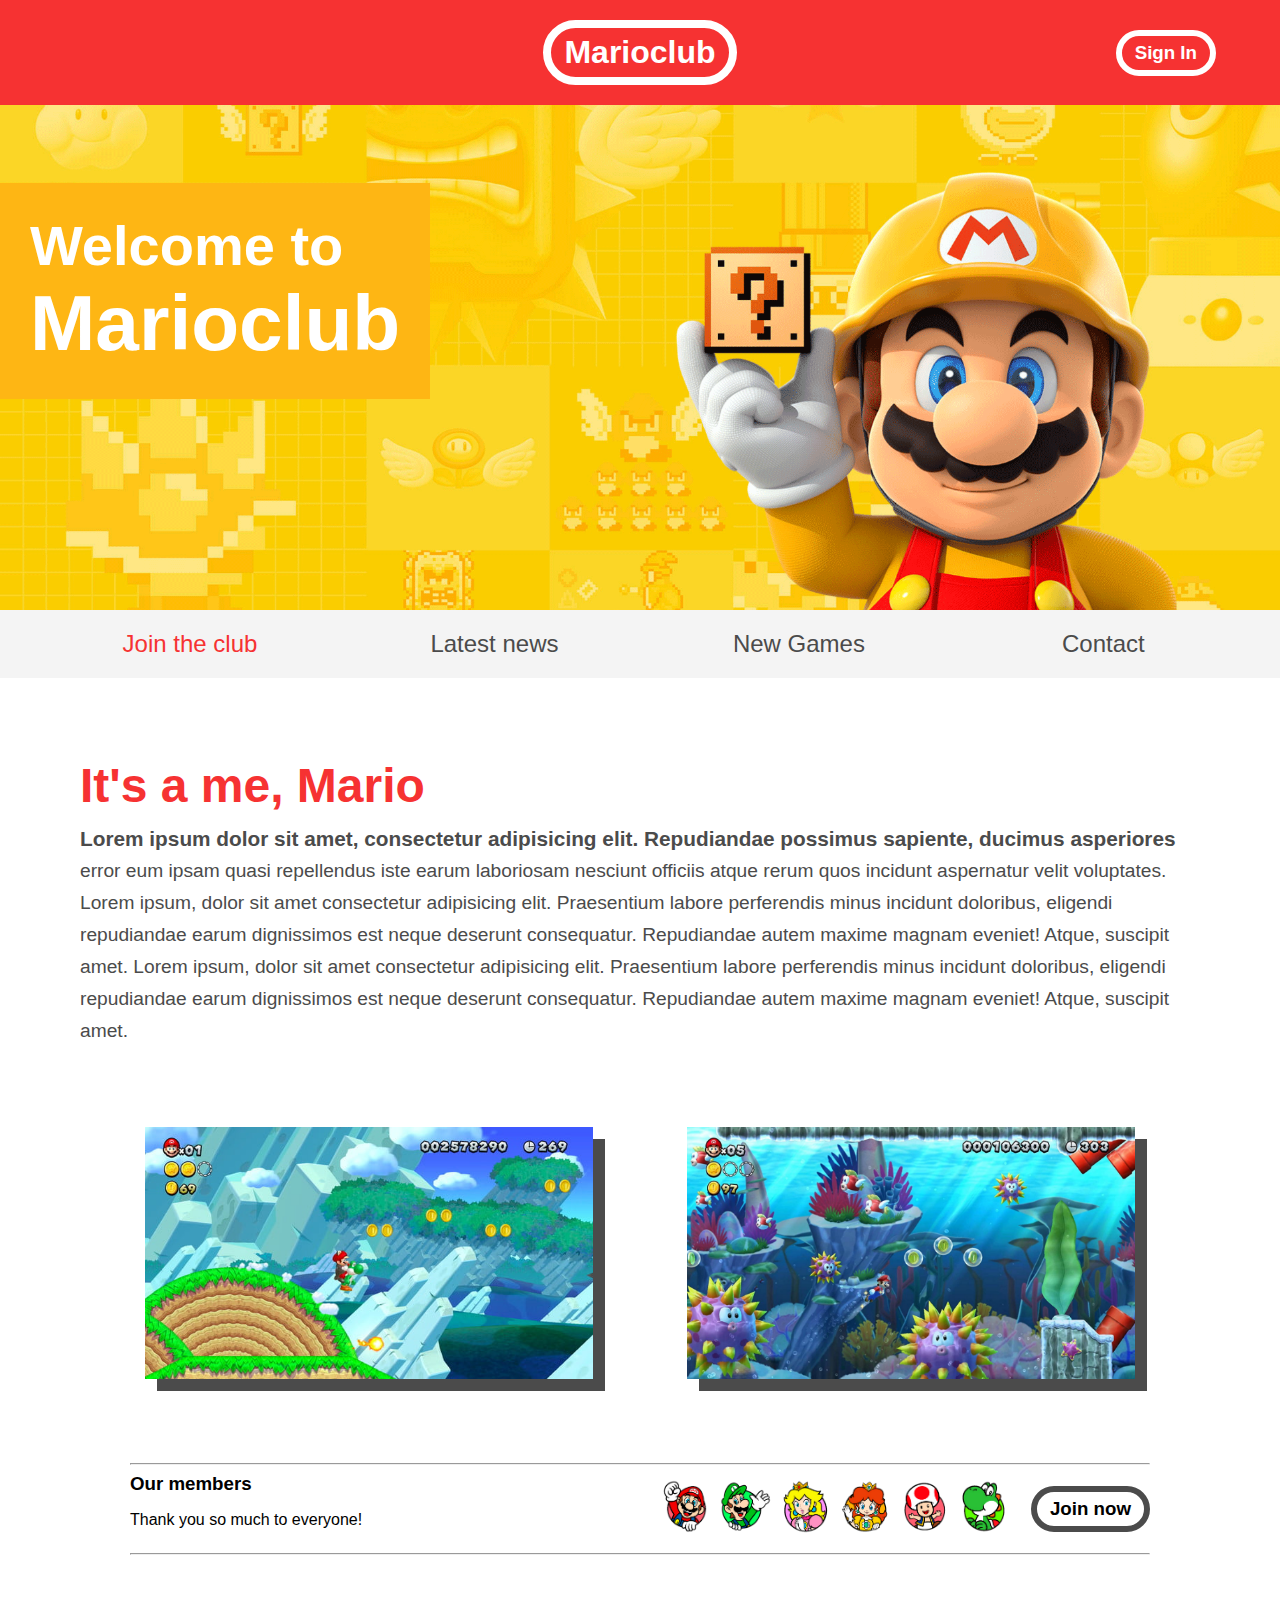
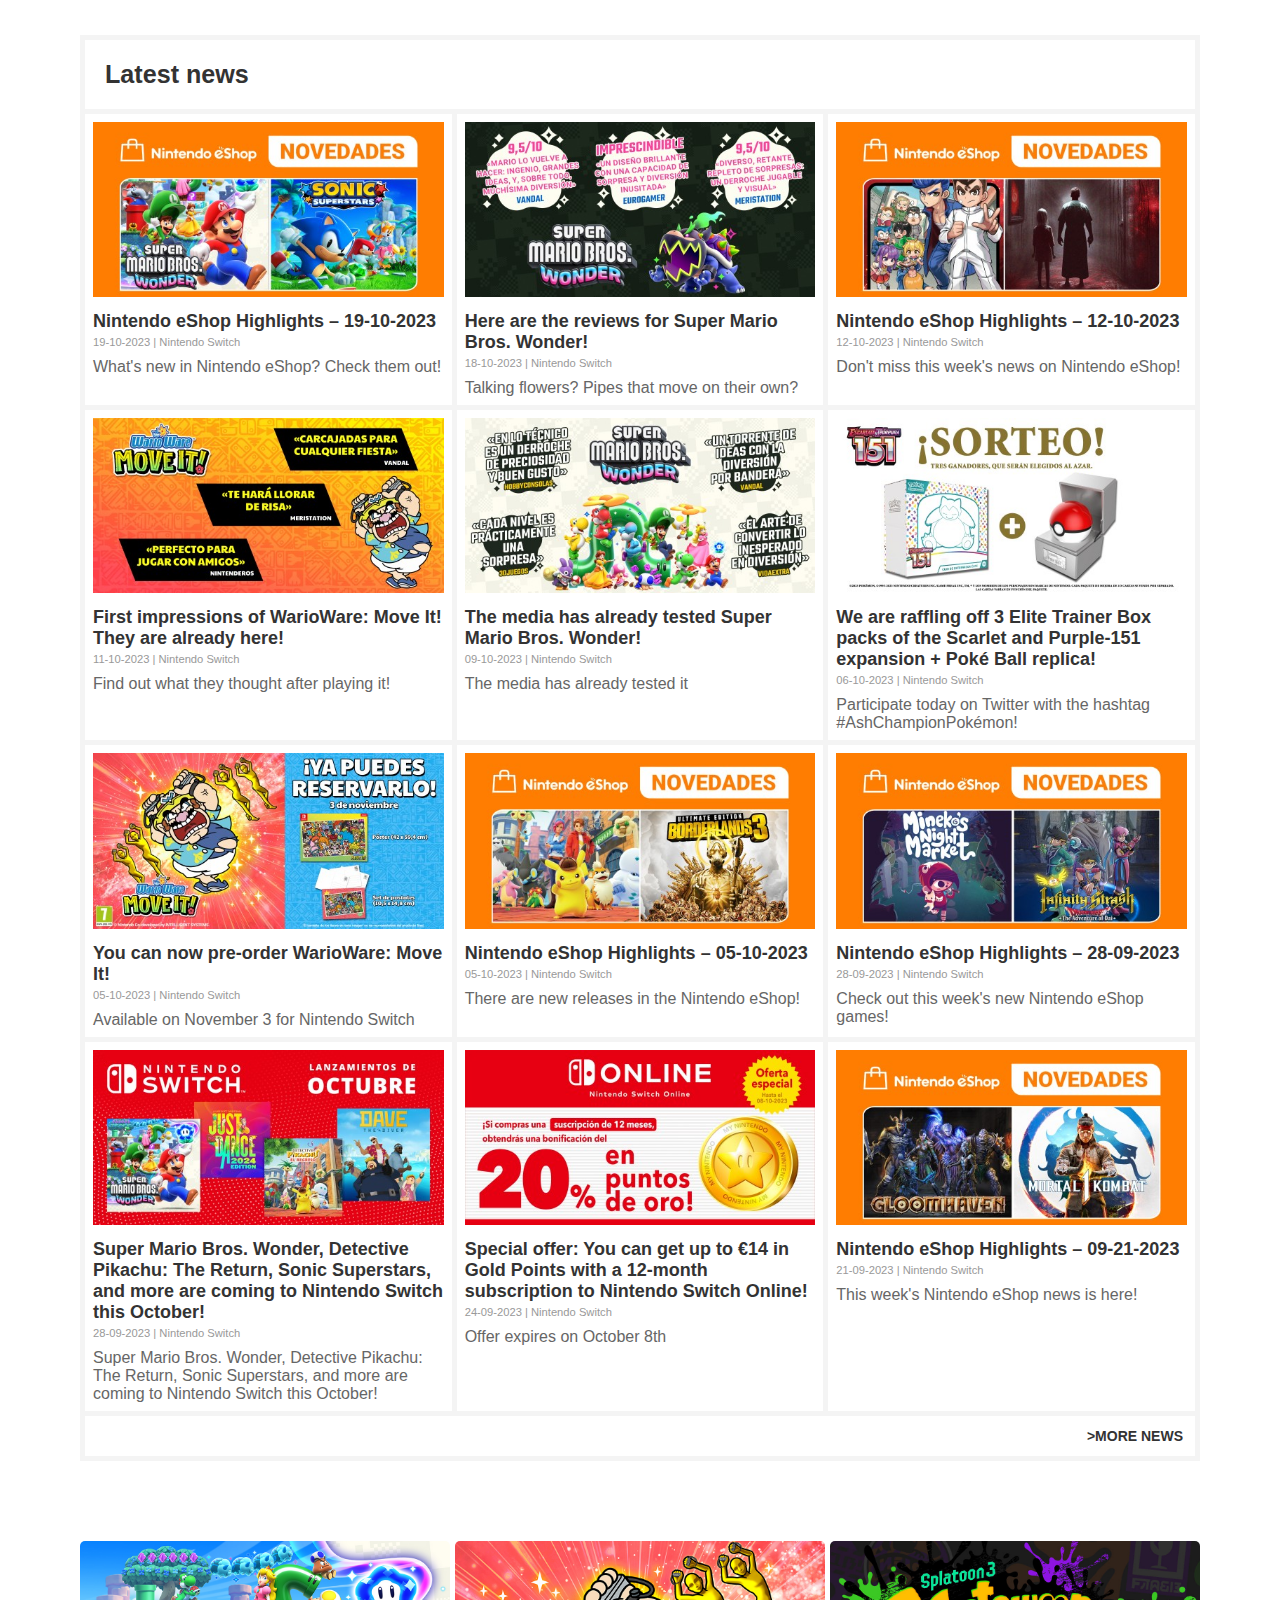
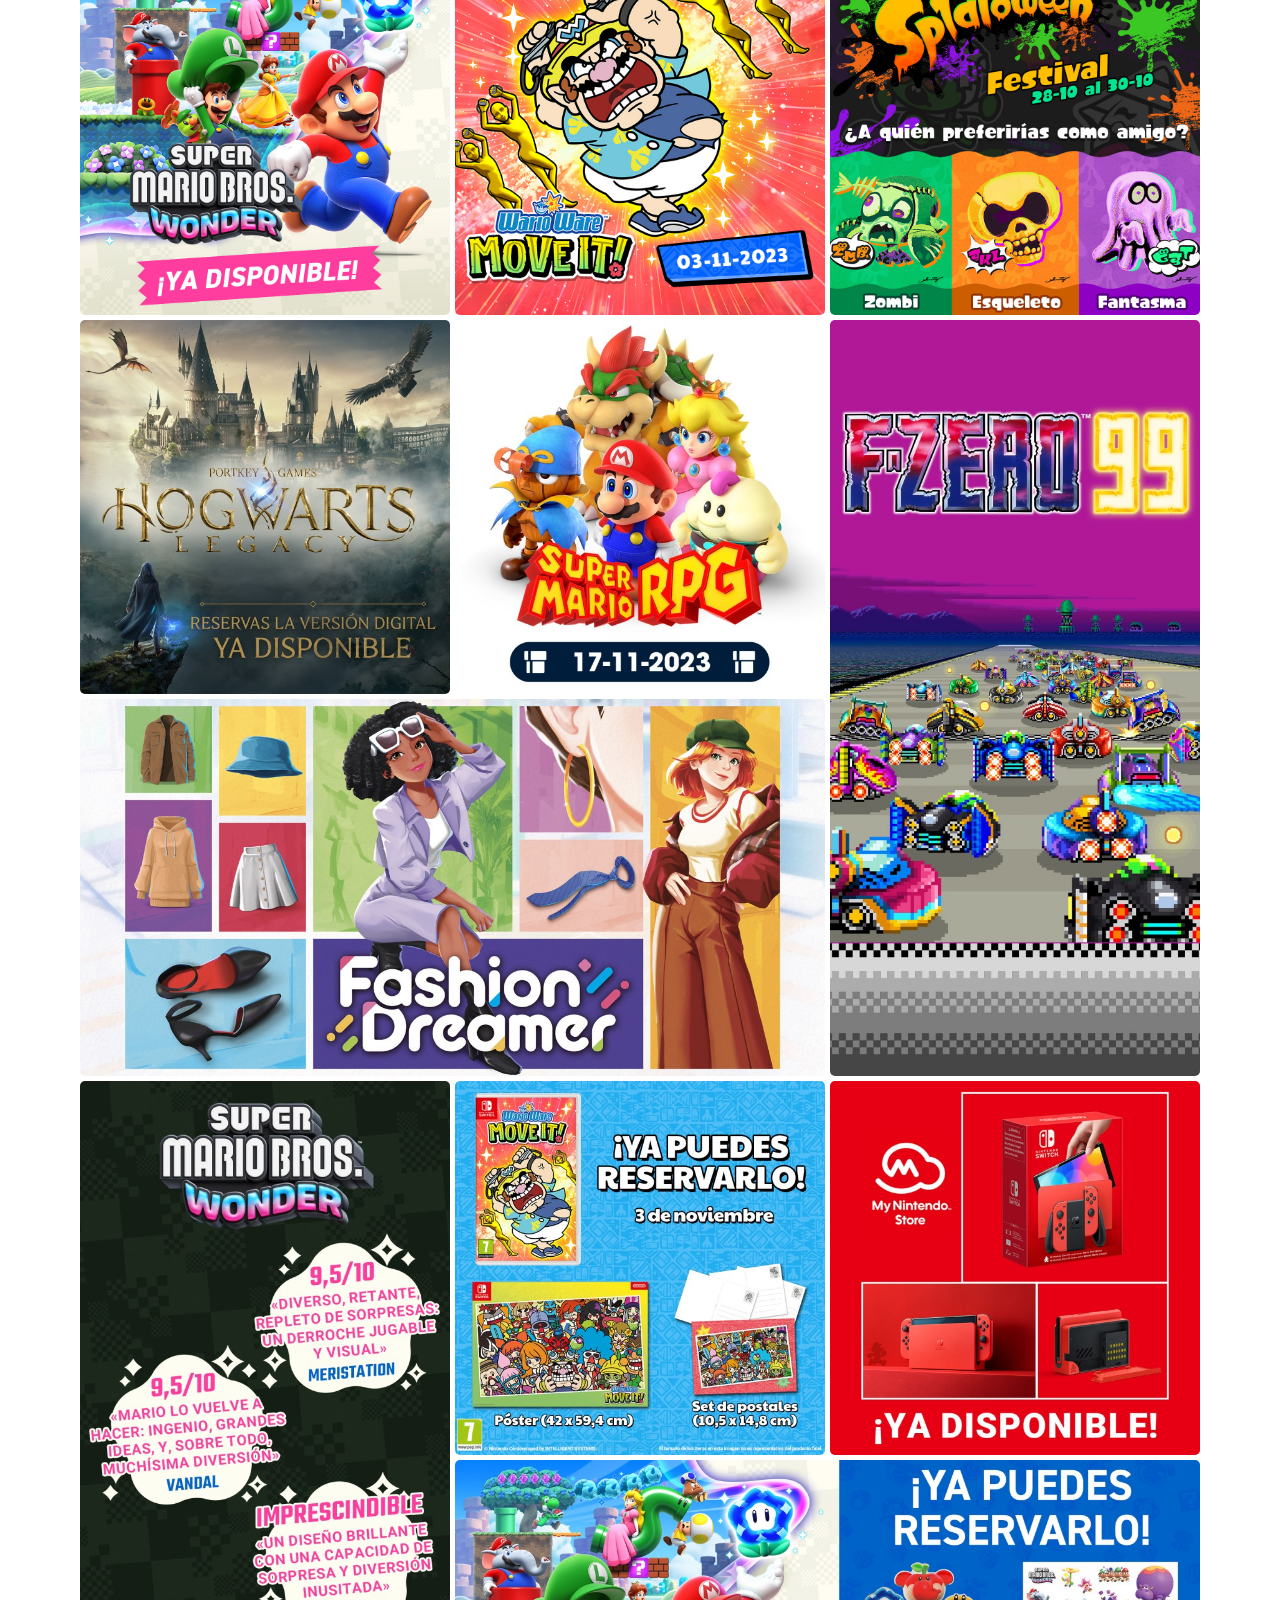
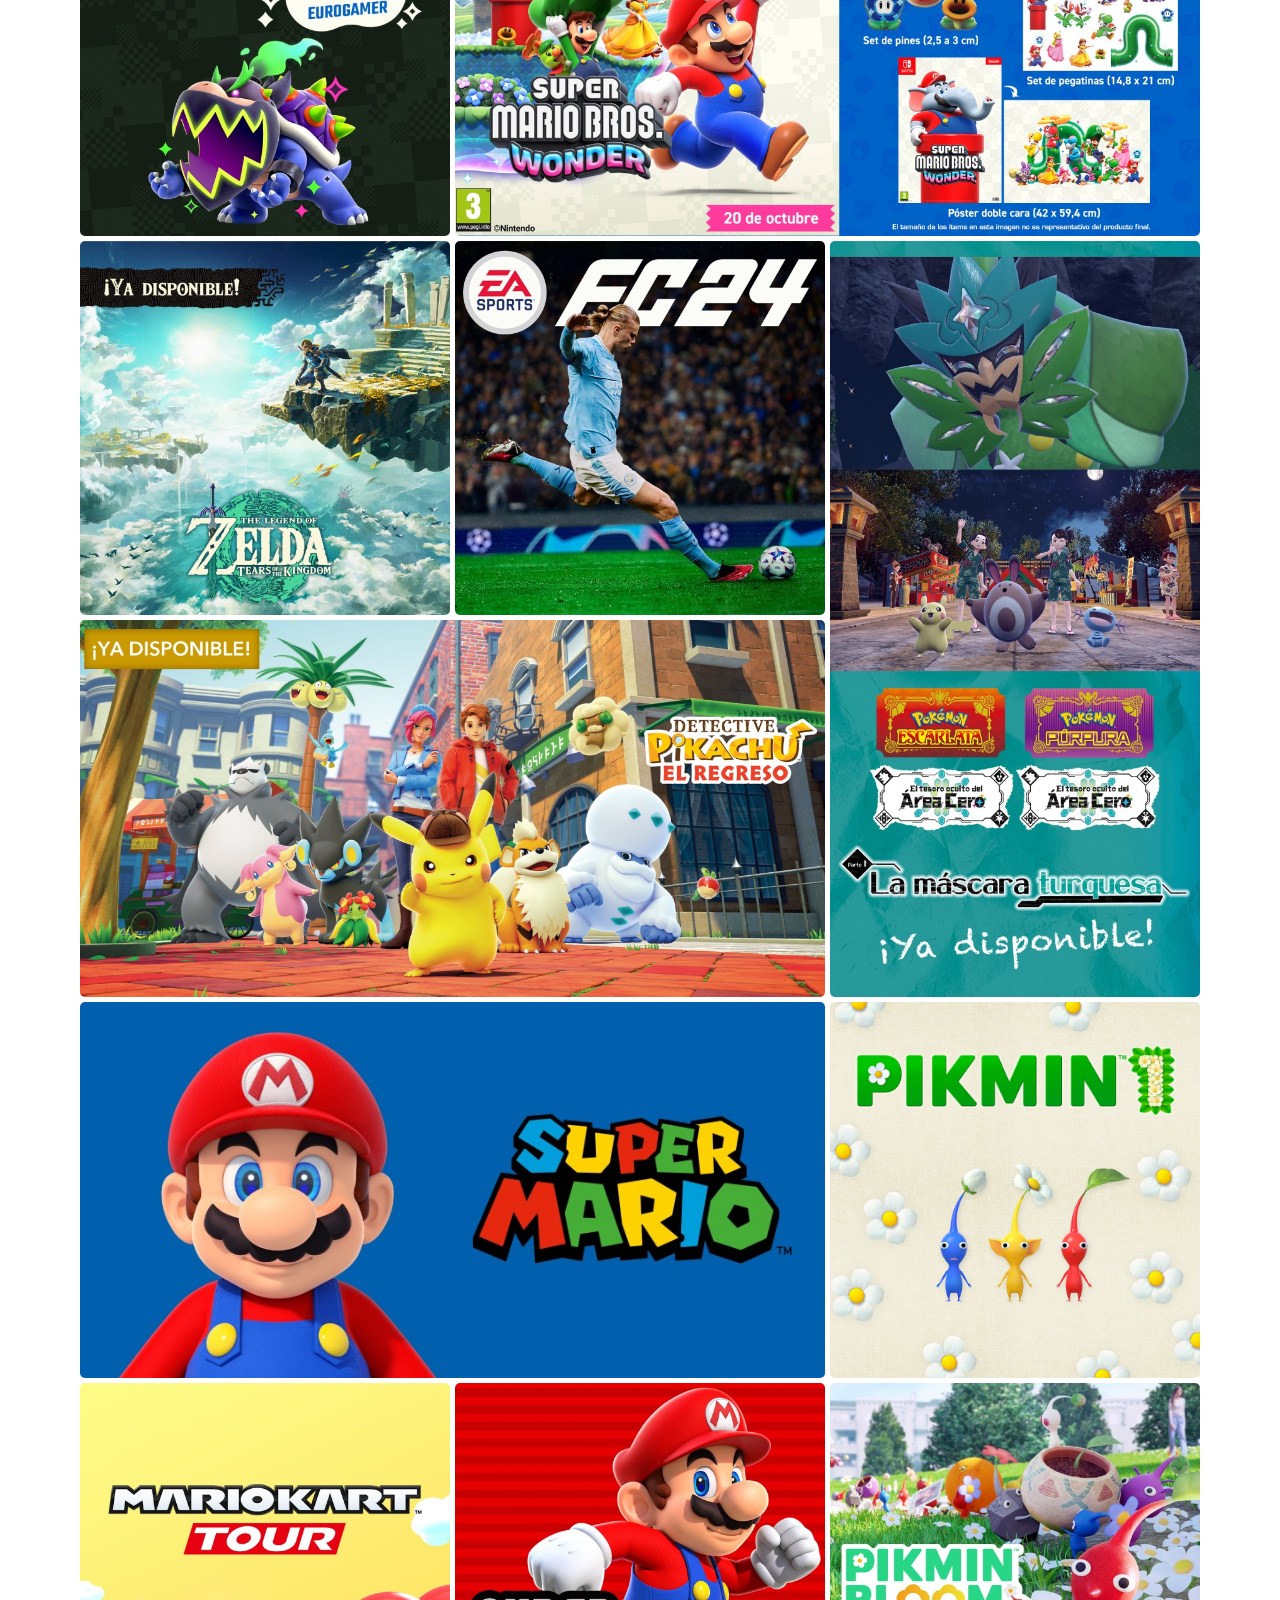
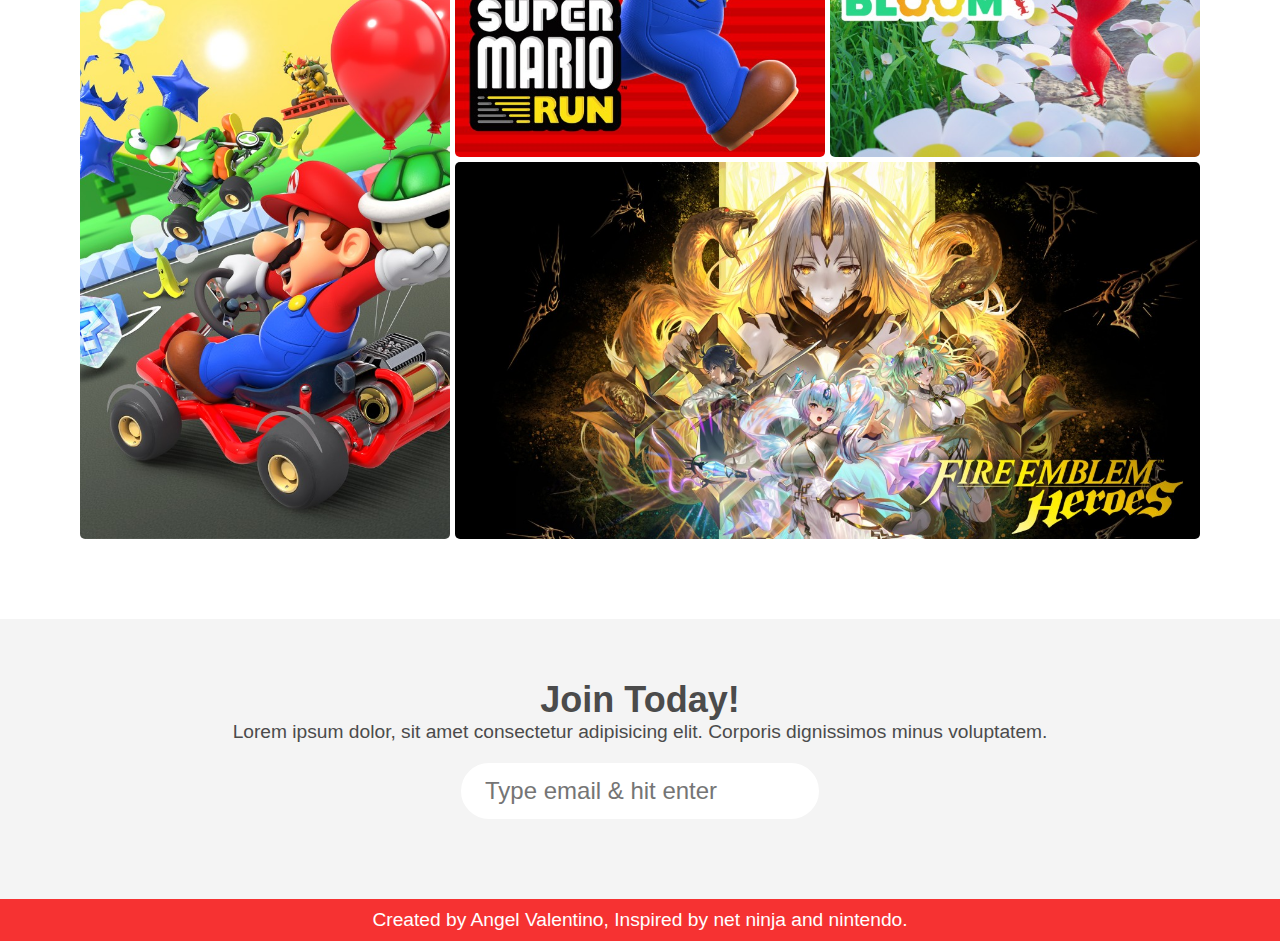
==== index.html @ 3aeb0b7f "Added games section." ====
<!DOCTYPE html>
<html lang="en">

<head>
    <meta charset="UTF-8">
    <meta name="viewport" content="width=device-width, initial-scale=1.0">
    <title>Marioclub</title>
    <link rel="stylesheet" href="styles.css">
</head>

<body>
    <header>
        <h3 class="hidden-h3">Sign In</h3>
        <h1>Marioclub</h1>
        <a href="sign-in.html">
            <h3>Sign In</h3>
        </a>
    </header>
    <section class="banner">
        <img src="images/banner.png" alt="mario holding a question mark box banner image" />
        <div class="welcome-text">
            <h2>Welcome to <br /><span>Marioclub</span></h2>
        </div>
    </section>
    <nav>
        <ul>
            <li><a href="#introduction">Join the club</a></li>
            <li><a href="#news">Latest news</a></li>
            <li><a href="#games">New Games</a></li>
            <li><a href="#contact">Contact</a></li>
        </ul>
    </nav>
    <main>
        <section id="introduction">
            <article>
                <h2>It's a me, Mario</h2>
                <p>Lorem ipsum dolor sit amet, consectetur adipisicing elit. Repudiandae possimus sapiente, ducimus
                    asperiores error eum ipsam quasi repellendus iste earum laboriosam nesciunt officiis atque rerum
                    quos incidunt aspernatur velit voluptates. Lorem ipsum, dolor sit amet consectetur adipisicing elit.
                    Praesentium labore perferendis minus incidunt doloribus, eligendi repudiandae earum dignissimos est
                    neque deserunt consequatur. Repudiandae autem maxime magnam eveniet! Atque, suscipit amet. Lorem
                    ipsum, dolor sit amet consectetur adipisicing elit. Praesentium labore perferendis minus incidunt
                    doloribus, eligendi repudiandae earum dignissimos est neque deserunt consequatur. Repudiandae autem
                    maxime magnam eveniet! Atque, suscipit amet.</p>
            </article>
            <div class="images">
                <img src="images/capture1.png" alt="mario running with yoshi throught a green valley">
                <img src="images/capture2.png" alt="mario swimming throught water dodging pufferfishes">
            </div>
            <div class="members">
                <hr />
                <div class="avatars-container-flex">
                    <div class="avatar-section-text">
                        <h3>Our members</h3>
                        <p>Thank you so much to everyone!</p>
                    </div>
                    <div class="avatars-and-text">
                        <div class="avatar-images">
                            <img src="images/mario-avatar.png" alt="mario waving happily">
                            <img src="images/luigi-avatar.png" alt="luigi wacing happily">
                            <img src="images/princes-peach-avatar.png" alt="princes peach greeting us surprised">
                            <img src="images/princes-daisy-avatar.png" alt="princes daisy waving happily">
                            <img src="images/toad-red-avatar.png" alt="red toad greeting us with open arms happily">
                            <img src="images/yoshi-avatar.png" alt="yoshi smiling">
                        </div>
                        <div class="join-button">
                            <a href="sign-in.html">
                                <h3>Join now</h3>
                            </a>
                        </div>
                    </div>
                </div>
                <hr />
        </section>
        <section id="news" class="news">
            <div class="news-title">
                <h2>Latest news</h2>
            </div>
            <div class="image-grid-container">
                <div class="news-image-text-container">
                    <a href="https://www.nintendo.es/Noticias/2023/octubre/Destacados-de-Nintendo-eShop-19-10-2023-2465723.html">
                        <img src="images/news1.jpg" alt="">
                        <h3>Nintendo eShop Highlights – 19-10-2023</h3>
                        <p>19-10-2023 | Nintendo Switch</p>
                        <p>What's new in Nintendo eShop? Check them out!</p>
                    </a>
                </div>
                <div class="news-image-text-container">
                    <a href="https://www.nintendo.es/Noticias/2023/octubre/-Aqui-estan-las-resenias-de-Super-Mario-Bros-Wonder--2465897.html">
                        <img src="images/news2.jpg" alt="">
                        <h3>Here are the reviews for Super Mario Bros. Wonder!</h3>
                        <p>18-10-2023 | Nintendo Switch</p>
                        <p>Talking flowers? Pipes that move on their own?</p>
                    </a>
                </div>
                <div class="news-image-text-container">
                    <a href="https://www.nintendo.es/Noticias/2023/octubre/Destacados-de-Nintendo-eShop-12-10-2023-2461539.html">
                        <img src="images/news3.jpg" alt="">
                        <h3>Nintendo eShop Highlights – 12-10-2023</h3>
                        <p>12-10-2023 | Nintendo Switch</p>
                        <p>Don't miss this week's news on Nintendo eShop!</p>
                    </a>
                </div>
                <div class="news-image-text-container">
                    <a href="https://www.nintendo.es/Noticias/2023/octubre/-Las-primeras-impresiones-de-WarioWare-Move-It-ya-estan-aqui--2457452.html">
                        <img src="images/news4.jpg" alt="">
                        <h3>First impressions of WarioWare: Move It! They are already here!</h3>
                        <p>11-10-2023 | Nintendo Switch</p>
                        <p>Find out what they thought after playing it!</p>
                    </a>
                </div>
                <div class="news-image-text-container">
                    <a href="https://www.nintendo.es/Noticias/2023/octubre/-Los-medios-ya-han-probado-Super-Mario-Bros-Wonder--2458229.html">
                        <img src="images/news5.jpg" alt="">
                        <h3>The media has already tested Super Mario Bros. Wonder!</h3>
                        <p>09-10-2023 | Nintendo Switch</p>
                        <p>The media has already tested it</p>
                    </a>
                </div>
                <div class="news-image-text-container">
                    <a href="https://www.nintendo.es/Noticias/2023/octubre/-Sorteamos-3-packs-Elite-Trainer-Box-de-la-expansion-Escarlata-y-Purpura-151-replica-de-Poke-Ball--2460023.html">
                        <img src="images/news6.jpg" alt="">
                        <h3>We are raffling off 3 Elite Trainer Box packs of the Scarlet and Purple-151 expansion + Poké
                            Ball replica!</h3>
                        <p>06-10-2023 | Nintendo Switch</p>
                        <p>Participate today on Twitter with the hashtag #AshChampionPokémon!</p>
                    </a>
                </div>
                <div class="news-image-text-container">
                    <a href="https://www.nintendo.es/Noticias/2023/octubre/-Ya-puedes-reservar-WarioWare-Move-It--2456980.html">
                        <img src="images/news7.jpg" alt="">
                        <h3>You can now pre-order WarioWare: Move It!</h3>
                        <p>05-10-2023 | Nintendo Switch</p>
                        <p>Available on November 3 for Nintendo Switch</p>
                    </a>
                </div>
                <div class="news-image-text-container">
                    <a href="https://www.nintendo.es/Noticias/2023/octubre/Destacados-de-Nintendo-eShop-05-10-2023-2456510.html">
                        <img src="images/news8.jpg" alt="">
                        <h3>Nintendo eShop Highlights – 05-10-2023</h3>
                        <p>05-10-2023 | Nintendo Switch</p>
                        <p>There are new releases in the Nintendo eShop!</p>
                    </a>
                </div>
                <div class="news-image-text-container">
                    <a href="https://www.nintendo.es/Noticias/2023/septiembre/Destacados-de-Nintendo-eShop-28-09-2023-2453096.html">
                        <img src="images/news9.jpg" alt="">
                        <h3>Nintendo eShop Highlights – 28-09-2023</h3>
                        <p>28-09-2023 | Nintendo Switch</p>
                        <p>Check out this week's new Nintendo eShop games!</p>
                    </a>
                </div>
                <div class="news-image-text-container">
                    <a href="https://www.nintendo.es/Noticias/2023/octubre/Proximos-juegos-para-Nintendo-Switch-Octubre-de-2023-2451896.html">
                        <img src="images/news10.jpg" alt="">
                        <h3>Super Mario Bros. Wonder, Detective Pikachu: The Return, Sonic Superstars, and more are
                            coming to Nintendo Switch this October!</h3>
                        <p>28-09-2023 | Nintendo Switch</p>
                        <p>Super Mario Bros. Wonder, Detective Pikachu: The Return, Sonic Superstars, and more are
                            coming to Nintendo Switch this October!</p>
                    </a>
                </div>
                <div class="news-image-text-container">
                    <a href="https://www.nintendo.es/Noticias/2023/septiembre/Oferta-especial-Puedes-conseguir-hasta-14-en-puntos-de-oro-gracias-a-una-suscripcion-de-12-meses-a-Nintendo-Switch-Online--2452477.html">
                        <img src="images/news11.jpg" alt="">
                        <h3>Special offer: You can get up to €14 in Gold Points with a 12-month subscription to Nintendo
                            Switch Online!</h3>
                        <p>24-09-2023 | Nintendo Switch</p>
                        <p>Offer expires on October 8th</p>
                    </a>
                </div>
                <div class="news-image-text-container">
                    <a href="https://www.nintendo.es/Noticias/2023/septiembre/Destacados-de-Nintendo-eShop-21-09-2023-2449791.html">
                        <img src="images/news12.jpg" alt="">
                        <h3>Nintendo eShop Highlights – 09-21-2023</h3>
                        <p>21-09-2023 | Nintendo Switch</p>
                        <p>This week's Nintendo eShop news is here!</p>
                    </a>
                </div>
            </div>
            <div class="more-news-container">
                <div class="more-news">
                    <a href="https://www.nintendo.es/Buscar/Buscar-299117.html?f=147396-3957">
                        <p>>MORE NEWS</p>
                    </a>
                </div>
            </div>
        </section>
        <section id="games">
            <div class="games-grid-container">
                <a href="https://www.nintendo.es/Juegos/Juegos-de-Nintendo-Switch/Super-Mario-Bros-Wonder-2404150.html"><img
                        src="images/game1.jpg" alt=""></a>
                <a href="https://www.nintendo.es/Juegos/Juegos-de-Nintendo-Switch/WarioWare-Move-It--2403866.html"><img
                        src="images/game2.jpg" alt=""></a>
                <a href="https://www.nintendo.es/Juegos/Juegos-de-Nintendo-Switch/Splatoon-3-1924751.html#Eventos"><img
                        src="images/game3.jpg" alt=""></a>
                <a href="https://www.nintendo.es/Juegos/Juegos-de-Nintendo-Switch/Hogwarts-Legacy-2466200.html"><img
                        src="images/game4.jpg" alt=""></a>
                <a class="hidden-image1"
                    href="https://www.nintendo.es/Juegos/Juegos-de-Nintendo-Switch/Super-Mario-RPG-2403952.html"><img
                        src="images/game5.jpg" alt=""></a>
                <a class="span-row hidden-image2 hidden-image2-2"
                    href="https://www.nintendo.es/Juegos/Juegos-de-Nintendo-Switch/Super-Mario-RPG-2403952.html"><img
                        src="images/game5-vertical.jpg" alt=""></a>
                <a class="span-row hidden-image2-2"
                    href="https://www.nintendo.es/Juegos/Programas-descargables-Nintendo-Switch/F-ZERO-99-2441972.html"><img
                        src="images/game6.jpg" alt=""></a>
                <a class="span-cols hidden-image3"
                    href="https://www.nintendo.es/Juegos/Juegos-de-Nintendo-Switch/Fashion-Dreamer-2339423.html"><img
                        src="images/game7.jpg" alt=""></a>
                <a class="hidden-image3"
                    href="https://www.nintendo.es/Juegos/Programas-descargables-Nintendo-Switch/F-ZERO-99-2441972.html"><img
                        src="images/game6-square.jpg" alt=""></a>
                <a class="span-cols hidden-image2-2"
                    href="https://www.nintendo.es/Juegos/Juegos-de-Nintendo-Switch/Fashion-Dreamer-2339423.html"><img
                        src="images/game7.jpg" alt=""></a>
                <a class="span-row hidden-image2-2"
                    href="https://www.nintendo.es/Noticias/2023/octubre/-Aqui-estan-las-resenias-de-Super-Mario-Bros-Wonder--2465897.html"><img
                        src="images/game8.jpg" alt=""></a>
                <a class="hidden-image3"
                    href="https://www.nintendo.es/Noticias/2023/octubre/-Aqui-estan-las-resenias-de-Super-Mario-Bros-Wonder--2465897.html"><img
                        src="images/game8-square.jpg" alt=""></a>
                <a
                    href="https://www.nintendo.es/Noticias/2023/octubre/-Ya-puedes-reservar-WarioWare-Move-It--2456980.html"><img
                        src="images/game9.jpg" alt=""></a>
                <a
                    href="https://store.nintendo.es/es/nintendo-switch-modelo-oled-rojo-edicin-mario-000000000010011772?_gl=1*1j9mw43*_ga*MTk0NzkwNTc3Ny4xNjk3NTcxMzAy*_ga_H3TKQGSCJ6*MTY5ODE0MzczOS4xNi4xLjE2OTgxNDQwNzQuMC4wLjA."><img
                        src="images/game10.jpg" alt=""></a>
                <a class="span-cols"
                    href="https://www.nintendo.es/Noticias/2023/septiembre/-Ya-puedes-reservar-Super-Mario-Bros-Wonder--2440681.html"><img
                        src="images/game11.jpg" alt=""></a>
                <a
                    href="https://www.nintendo.es/Juegos/Juegos-de-Nintendo-Switch/The-Legend-of-Zelda-Tears-of-the-Kingdom-1576884.html"><img
                        src="images/game12.jpg" alt=""></a>
                <a href="https://www.nintendo.es/Juegos/Juegos-de-Nintendo-Switch/EA-SPORTS-FC-24-2412873.html"><img
                        src="images/game13.jpg" alt=""></a>
                <a class="span-row hidden-image1-2"
                    href="https://www.nintendo.es/Miscelaneo/Pokemon-Escarlata-y-Pokemon-Purpura-contenido-descargable-2362395.html"><img
                        src="images/game14.jpg" alt=""></a>
                <a class="span-cols hidden-image2 hidden-image2-2"
                    href="https://www.nintendo.es/Miscelaneo/Pokemon-Escarlata-y-Pokemon-Purpura-contenido-descargable-2362395.html"><img
                        class="span-cols hidden-image2 hidden-image2-2" src="images/game14-horizontal.jpg" alt=""></a>
                <a class="hidden-image3"
                    href="https://www.nintendo.es/Miscelaneo/Pokemon-Escarlata-y-Pokemon-Purpura-contenido-descargable-2362395.html"><img
                        src="images/game14-square.jpg" alt=""></a>
                <a class="span-cols"
                    href="https://www.nintendo.es/Juegos/Juegos-de-Nintendo-Switch/Detective-Pikachu-El-regreso-2403487.html"><img
                        src="images/game15.jpg" alt=""></a>
                <a class="span-cols"
                    href="https://www.nintendo.es/Juegos/Portal-de-Nintendo/Portal-para-Super-Mario/Portal-para-Super-Mario-627604.html"><img
                        src="images/game16.jpg" alt=""></a>
                <a class="hidden-image1-2"
                    href="https://www.nintendo.es/Campanias-publicitarias/Jardin-de-Pikmin-2425572.html"><img
                        src="images/game17.jpg" alt=""></a>
                <a class="span-cols hidden-image2"
                    href="https://www.nintendo.es/Campanias-publicitarias/Jardin-de-Pikmin-2425572.html"><img
                        src="images/game17-horizontal.jpg" alt=""></a>
                <a class="span-row hidden-image2-2"
                    href="https://www.nintendo.es/Juegos/Juegos-de-dispositivo-inteligente/Mario-Kart-Tour-1626402.html"><img
                        src="images/game18.jpg" alt=""></a>
                <a class="hidden-image3"
                    href="https://www.nintendo.es/Juegos/Juegos-de-dispositivo-inteligente/Mario-Kart-Tour-1626402.html"><img
                        src="images/game18-square.jpg" alt=""></a>
                <a href="https://www.nintendo.es/Juegos/Juegos-de-dispositivo-inteligente/Super-Mario-Run-1140496.html"><img
                        src="images/game19.jpg" alt=""></a>
                <a href="https://www.nintendo.es/Juegos/Juegos-de-dispositivo-inteligente/Pikmin-Bloom-2070924.html"><img
                        src="images/game20.jpg" alt=""></a>
                <a class="span-cols"
                    href="https://www.nintendo.es/Juegos/Juegos-de-dispositivo-inteligente/Fire-Emblem-Heroes-1175348.html"><img
                        src="images/game21.jpg" alt=""></a>
            </div>
        </section>
        <section id="contact"></section>
    </main>
    <section class="join">
        <h2>Join Today!</h2>
        <p>Lorem ipsum dolor, sit amet consectetur adipisicing elit. Corporis dignissimos minus voluptatem.</p>
        <form>
            <input type="email" name="email" placeholder="Type email & hit enter" required />
        </form>
    </section>
    <footer>
        <p>Created by Angel Valentino, Inspired by net ninja and nintendo.</p>
    </footer>
</body>

</html>
---- styles.css ----
body, ul, li, h1, h2, h3, a, p {
    margin: 0;
    padding: 0;
    font-family: tahoma, sans-serif;
}

* {
    box-sizing: border-box;
    scroll-behavior: smooth;
}

#introduction, #news, #games, #contact {
    scroll-margin-top: 200px;
  }

/*MARIOCLUB HEADER*/

body {
    min-width: 360px;
}

header {
    position: fixed;
    top: 0;
    left: 0;
    width: 100%;
    z-index: 1;
    background-color: #F63232;
    padding: 20px 0;
    text-align: center;
    display: flex;
    text-align: center;
    justify-content: space-between;
    align-items: center;
}

header h1 {
    color: white;
    padding: 6px 13px;
    border: 8px solid white;
    border-radius: 50px;

}

header a {
    text-decoration: none;
    color: inherit;
}

header h3:last-child {
    color: white;
    padding: 6px 13px;
    border: 6px solid white;
    border-radius: 50px;
    margin-right: 5vw;
} 

header h3:last-child:hover {
    background: #F4F4F4;
    color: #4B4B4B;
    border: 6px solid #4B4B4B;
    cursor: pointer;
}

.hidden-h3 {
    visibility: hidden;
    color: white;
    padding: 6px 13px;
    border: 6px solid white;
    border-radius: 50px;
    margin-left: 5vw;
}


/*BANNER*/

.banner {
    position: relative;

}

.banner img {
    width: 100%;
    display: block;
}

.banner h2 {
    font-size: 5.6rem;
}

.banner h2 span {
    font-size: 1.4em;
}

.welcome-text {
    position: absolute;
    top: 30%;
    left: 0; 
    background-color: #FEB614;
    color: white;
    padding: 30px;
}

/*NAVIGATION MENU*/

nav {
    background-color: #F4F4F4;
    position: sticky;
    top: 107px;
    padding: 20px;
    z-index: 1;
}

nav ul {
    white-space: nowrap;
    text-align: center;
    margin: 0 auto;
    max-width: 1200px;
} 
 
nav li {
    width: 25%;
    display: inline-block;
    font-size: 1.5rem;
}

nav li:hover {
    text-decoration: underline;
    text-underline-position: under;
}

nav li:first-child {
    text-decoration-color: #F63232;
}

nav li:first-child a {
    color: #F63232;
}

nav a {
    text-decoration: none;
    color: #4B4B4B;
}

/*MAIN*/

/*INTRODUCTION*/

main {
    max-width: 1200px;
    margin: 80px auto;
    padding: 0 40px;
}

article h2 {
    color: #F63232;
    font-size: 3rem;
    margin: 0 0 10px;
}

article p {
    color: #4B4B4B ;
    line-height: 2rem;
    font-size: 1.2rem;
}

article p::first-line {
    font-weight: bold;
    font-size: 1.3rem;
}

.images {
    white-space: nowrap;
    margin: 60px 0;
    text-align: center;
}

.images > * {
    display:  inline-block;
    max-width: 40%;
    margin: 20px 4%;
    transition: transform 0.05s;
    box-shadow: 12px 12px #4B4B4B;
    
}

.images > *:hover {
    transform: translateY(-5px)
}

/*MEMBERS SECTION*/

.members {
    margin: 0 50px;
}

.avatars-container-flex {
    display: flex;
    width: 100%;
    align-items: center;
    flex-flow: row;
}

.avatar-section-text {
    flex-grow: 1;
}

.avatar-section-text p {
    margin: 16px 0;
}

.avatars-and-text {
    display: flex;
    align-items: center;
    flex-flow: row;
}

.join-button {
    margin-left: 20px;
}

.join-button a {
    text-decoration: none;
    color: inherit;
}

.avatar-images {
    flex-grow: 1;
}

.avatar-images img {
    width: 55px;
    transition: transform 0.2s
}

.avatar-images img:hover {
    transform: scale(1.2)
}

.avatars-and-text h3 {
    border-radius: 30px;
    padding: 6px 13px;
    border: 6px solid #4B4B4B;
    color: black;
}

.avatars-and-text h3:hover {
    background-color: #F63232;
    color: white;
    cursor: pointer;
}

@media only screen and (max-width: 1000px) {
    .avatars-container-flex {
        flex-flow: column;
        align-items: flex-start;
    }

}

@media only screen and (max-width: 850px) {
    .members {
        margin: 80px 10px;
    }
}

@media only screen and (max-width: 615px) {
    .avatars-and-text {
        display: flex;
        align-items: flex-start;
        flex-flow: column;
    }

    .join-button {
        margin: 10px 0 0;
    }
    
}

/*NEWS SECTION*/

.news {
    background-color: #F4F4F4;
    margin: 80px auto;
}

.news-title {
    padding: 5px 5px 0 5px;
}

.news-title h2 {
    color: #333;
    font-size: 1.571rem;
    background-color: #fff;
    padding: 20px;
}

.more-news a {
    text-decoration: none;
    color: inherit;
}

.more-news p:hover {
    text-decoration: underline;
    cursor: pointer;
}

.more-news-container {
    padding: 0 5px 5px 5px;
}

.more-news {
    text-align: end;
    background-color: #fff;
}

.more-news p {
    background-color: #fff;
    padding: 12px;
    font-weight: 700;
    font-size: 0.875rem;
    color: #333333;
    display: inline-block;
}

.image-grid-container {
    display: grid;
    --grid-cols: 3;
    grid-template-columns: repeat(var(--grid-cols), 1fr);
    gap: 5px;
    padding: 5px;
    width: 100%;
}

.image-grid-container a {
    text-decoration: none;
    color: inherit;
}

.news-image-text-container {
    max-width: 500px;
    max-height: auto;
    background-color: #fff;
    padding: 8px;
}

.news-image-text-container img {
    width: 100%;
    object-fit: cover;
}

.news-image-text-container h3 {
    font-size: 1.125rem;
    margin: 10px 0 4px;
    color: #333;
}

.news-image-text-container a:hover h3 {
    text-decoration: underline;
    cursor: pointer;
}

.news-image-text-container p:nth-of-type(1) {
    font-size: 0.7rem;
    margin: 0 0 10px;
    color: #999;
}

.news-image-text-container p:last-of-type {
    font-size: 0,875rem;
    color: #666;
}

/*GAMES SECTION*/

.games-grid-container {
    --game-grid-cols: 3;
    display: grid;
    grid-template-columns: repeat(var(--game-grid-cols), 1fr);
    width: 100%;
    gap: 5px;
}

.hidden-image2 {
    display: none;
}

.hidden-image3 {
    display: none;
}

.span-cols {
    grid-column: span 2;
}

.span-row {
    grid-row: span 2;
}

.games-grid-container img {
    width: 100%;
    height: 100%;
    object-fit: cover;
    border-radius: 5px;
    transition: transform 0.25s, box-shadow 0.25s;
}

.games-grid-container img:hover {
    transform: translateY(-5px);
    box-shadow: 0 5px 15px rgba(155, 155, 155, 0.829);
    cursor: pointer;
}

@media only screen and (max-width: 900px) {
    .games-grid-container {
        --game-grid-cols: 2;
    }

    .hidden-image1 {
        display: none;
    }

    .hidden-image1-2 {
        display: none
    }

    .hidden-image2 {
        display: block;
    }
}

@media only screen and (max-width: 700px) {
    .games-grid-container {
        --game-grid-cols: 1;
    }

    .span-cols {
        grid-column: span 1;
    }
    
    .span-row {
        grid-row: span 1;
    }

    .hidden-image2-2 {
        display: none;
    }

    .hidden-image1 {
        display: block;
    }

    .hidden-image3 {
        display: block;
    }
}

/*JOIN SECTION*/

.join {
    text-align: center;
    background-color: #F4F4F4;
    padding: 60px 20px;
    color: #4B4B4B;
}

.join h2 {
    font-size: 2.25rem;
}

.join p {
    font-size: 1.2rem;
}

form input{
    margin: 20px 0;
    padding: 10px 20px;
    font-size: 1.5rem;
    border-radius: 28px;
    border: 4px solid white;
  }

  form input:focus {
    border: 4px dashed #4B4B4B;
    outline: none;
  }

  form input:valid {
    border: 4px solid #71d300;
  }

/*FOOTER*/

footer {
    text-align: center;
    padding: 10px 0;
    background-color: #F63232;
    color: white;
    font-size: 1.2rem;
}

/*MEDIA QUERIES*/

/*HEADER AND NAVIGATION MENU*/

@media only screen and (max-width: 520px) {
    .hidden-h3 {
        display: none;
    }

    header h1 {
        margin-left: 5vw;
    }
}

@media only screen and (max-width: 600px) {
    /*HEADER*/
    
    header {
        position: static;
    }

    /*NAVIGATION MENU*/

    nav {
        top: 0;
        padding: 10px;
    }

    nav li {
        display: block;
        margin: 0 auto;
        padding: 5px;
        width: 100%;
        border-radius: 30px;
    }

    nav li:hover {
        background-color: white;
        text-decoration: none;
        cursor: pointer;
    }

    nav li:first-child:hover {
        background-color: #F63232;
    }
    
    nav li:first-child:hover a {
        color: #F4F4F4;
    }

}

/*HEADER, BANNER-WELCOME TITLE AND IMAGES*/

@media only screen and (max-width: 1400px) {
    .banner h2 {
        font-size: 3.5rem;
    }
}

@media only screen and (max-width: 950px) {
    .banner h2 {
        font-size: 2.25rem;
    }
}

@media only screen and (max-width: 850px) {
    /*BANNER*/
    .welcome-text {
        position: relative;
        text-align: center;
        padding: 20px;
    }

    .banner br {
        display: none;
    }

    .banner h2 span {
        font-size: 1em;
    }

    .banner h2 {
        font-size: 2rem;
    }

    nav li {
        font-size: 1.35rem;
    }

    /*IMAGES*/

    .images > * {
        display: block;
        max-width: 100%;
        margin: 30px auto;
    }
}


/*NEWS SECTION*/
@media only screen and (max-width: 1000px) {
   .image-grid-container {
    --grid-cols: 2;
    gap: 10px;
    padding: 10px;
   }

   .news-title {
    padding: 10px 10px 0 10px;
   }
   
   .more-news-container {
    padding: 0 10px 10px 10px;
   }
}

@media only screen and (max-width: 600px) {
    .image-grid-container {
        --grid-cols: 1;
        gap: 15px;
        padding: 15px;
    }

    .news-title {
        padding: 15px 15px 0 15px;
    }

    .more-news-container {
        padding: 0 15px 15px 15px;
    }

}
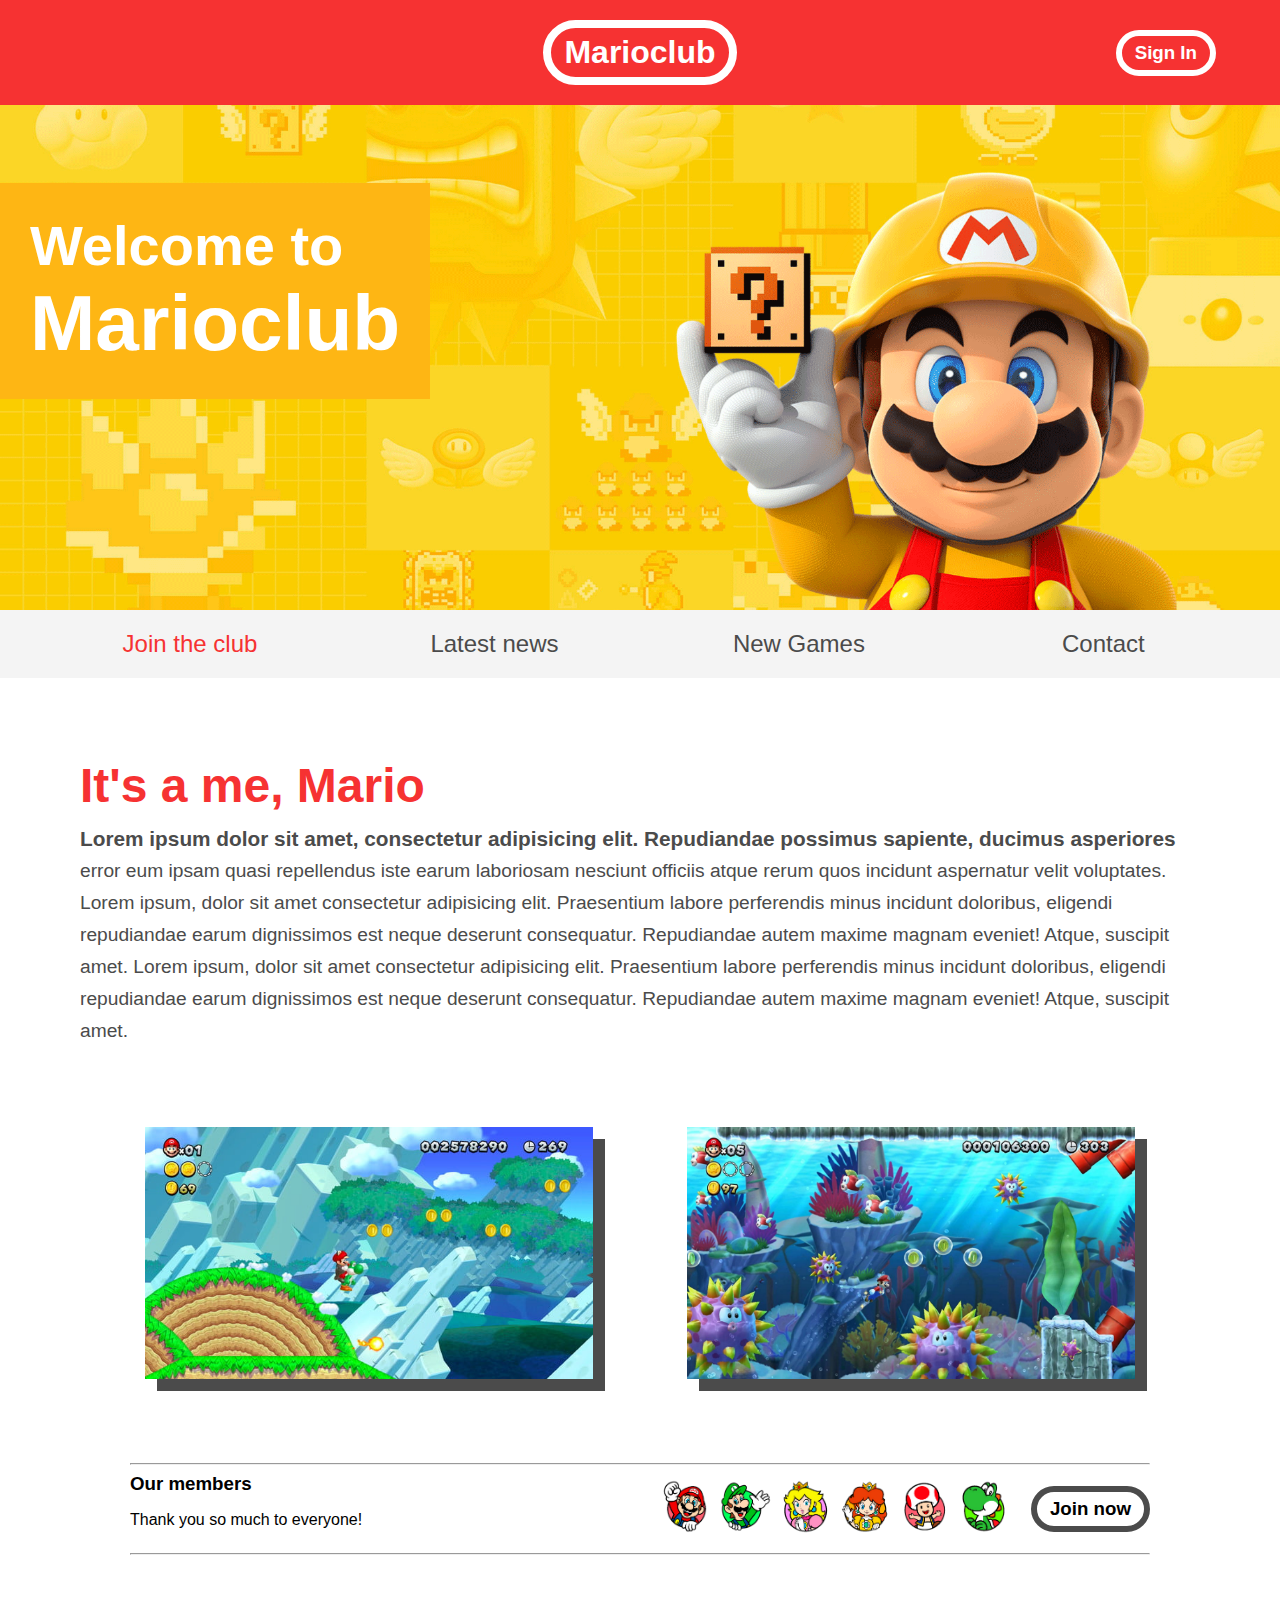
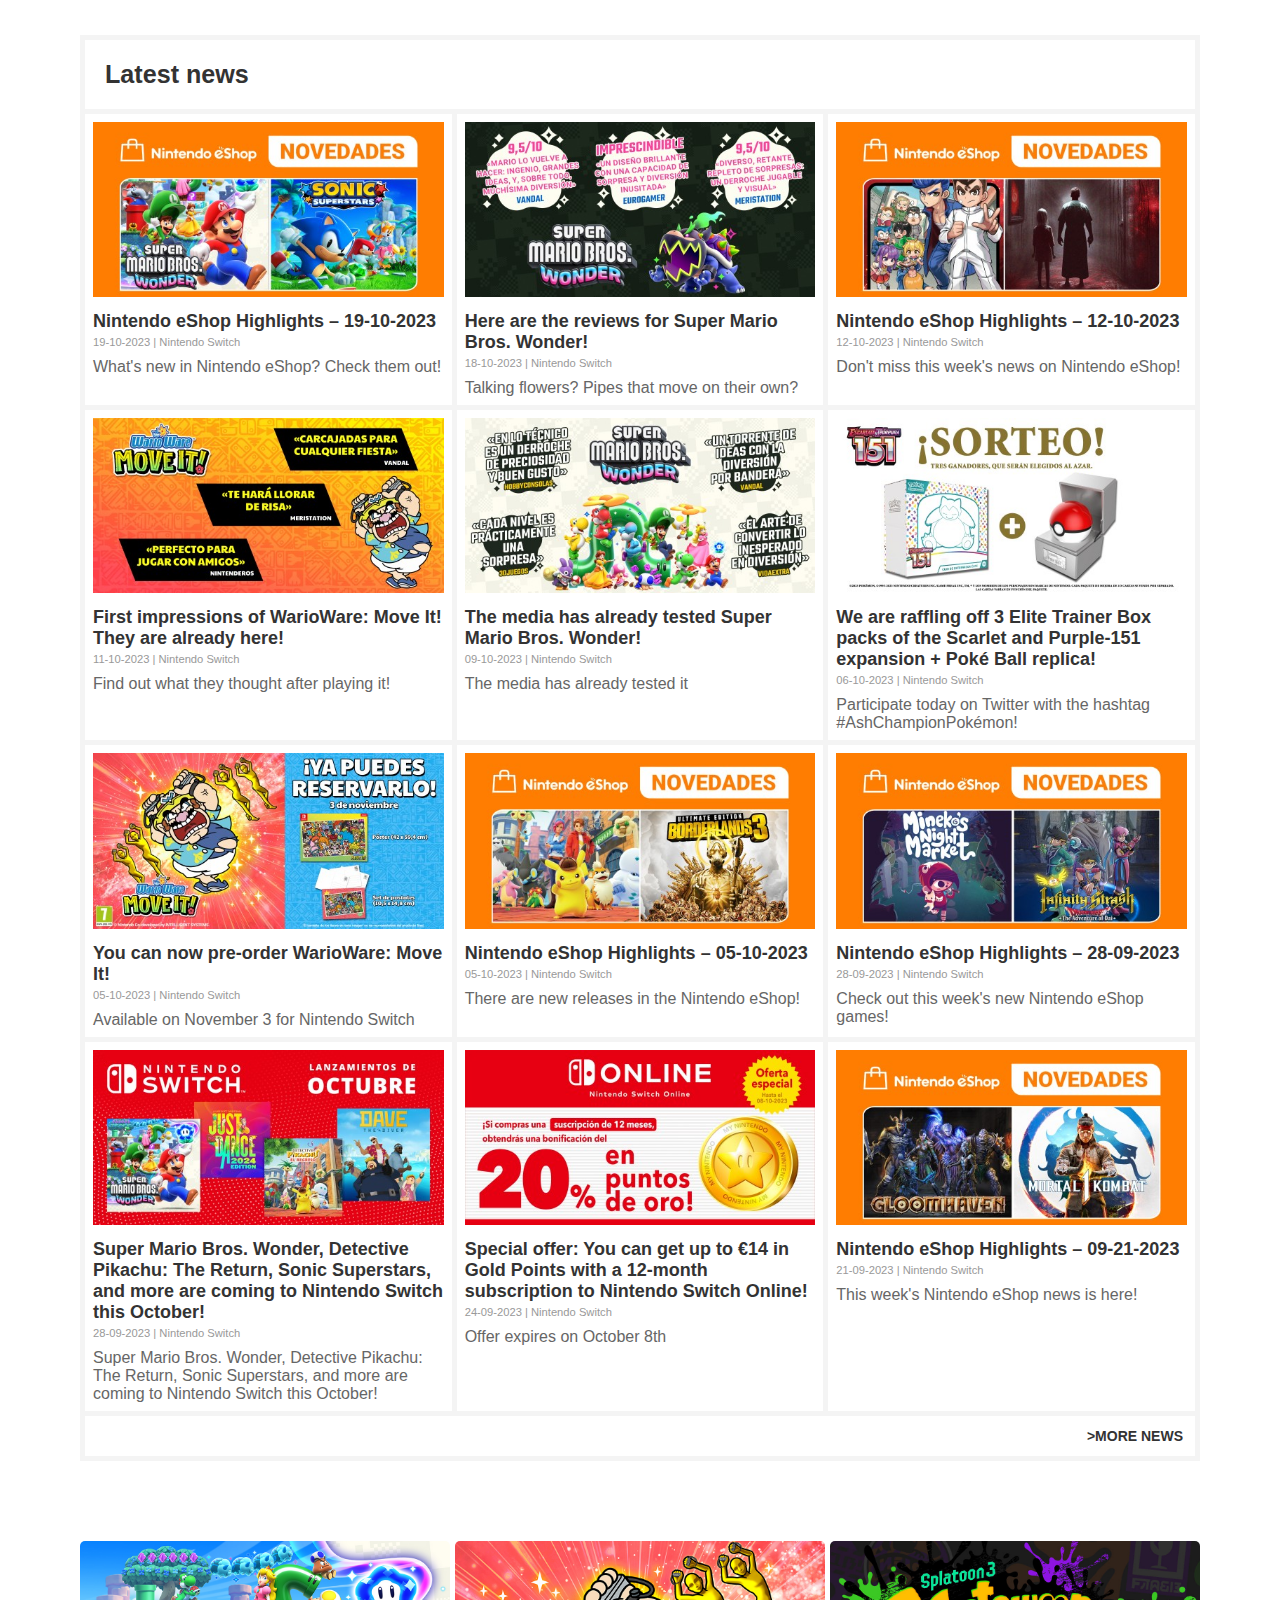
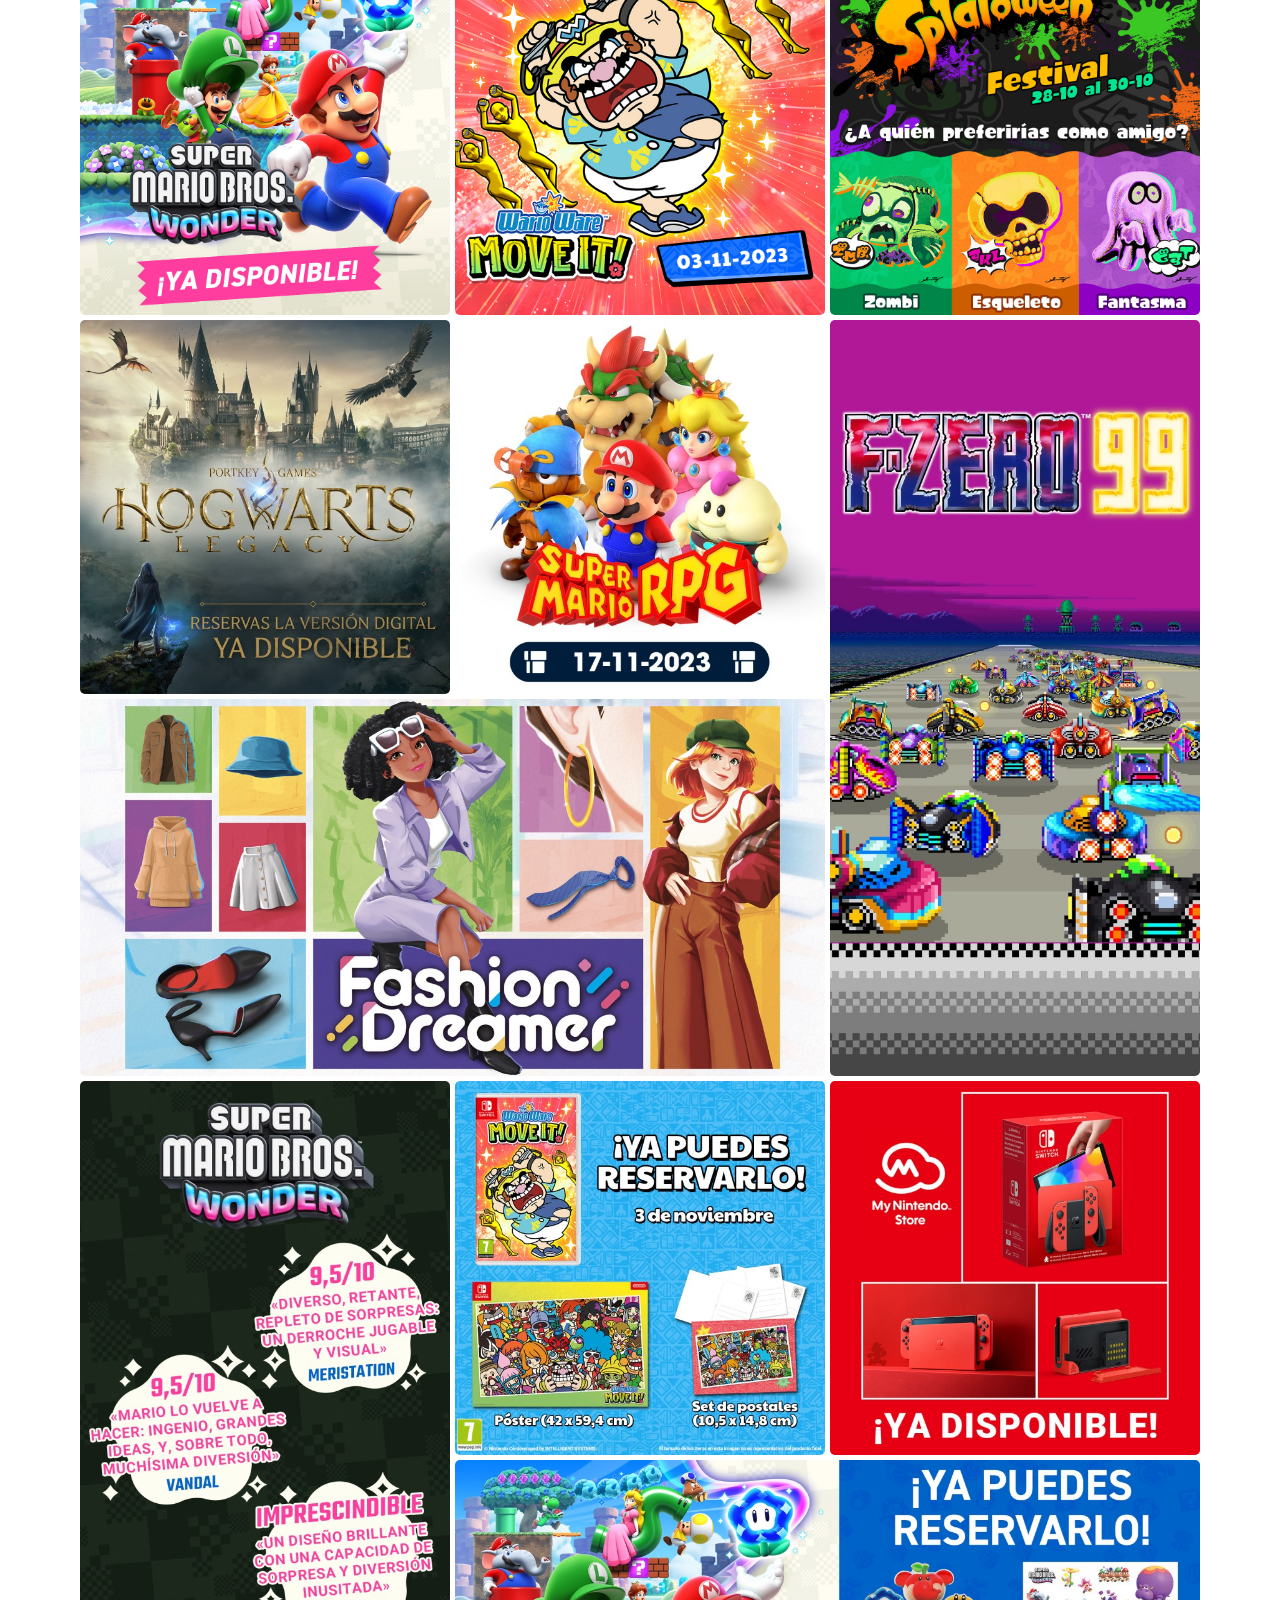
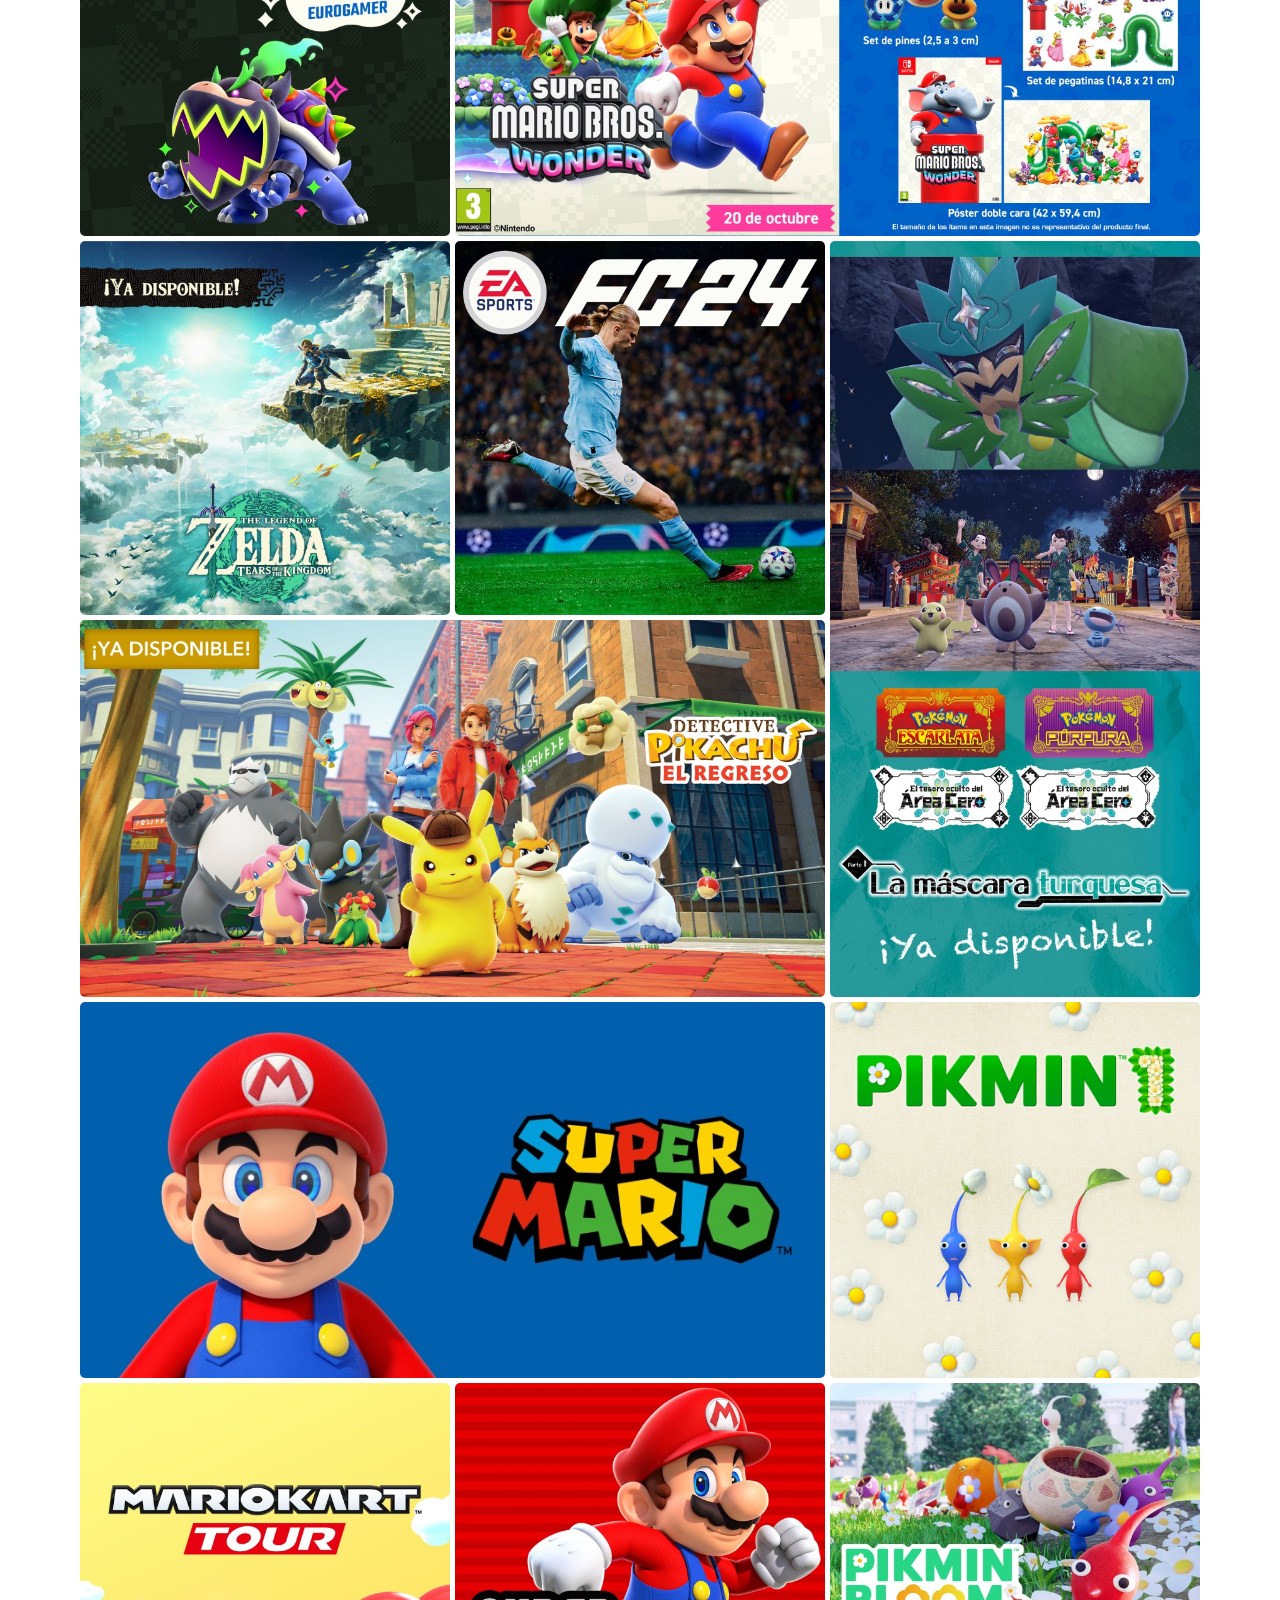
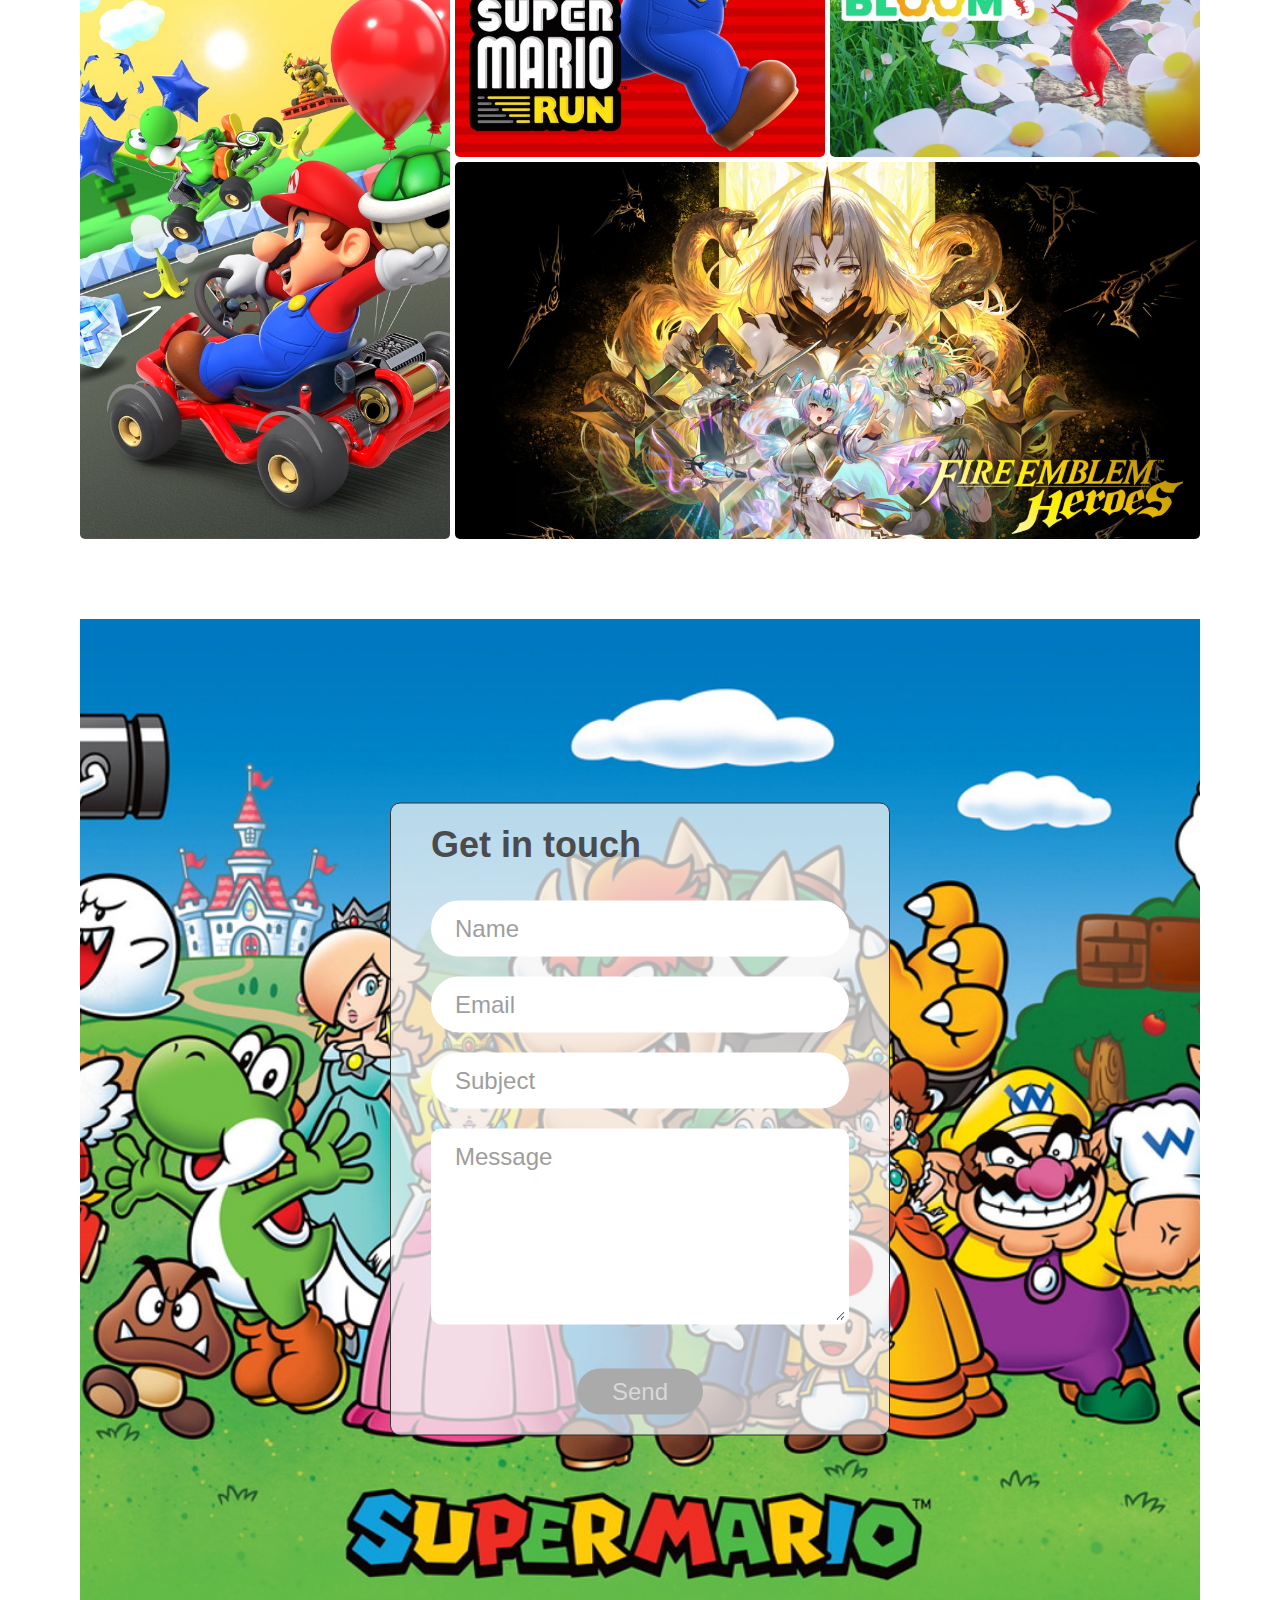
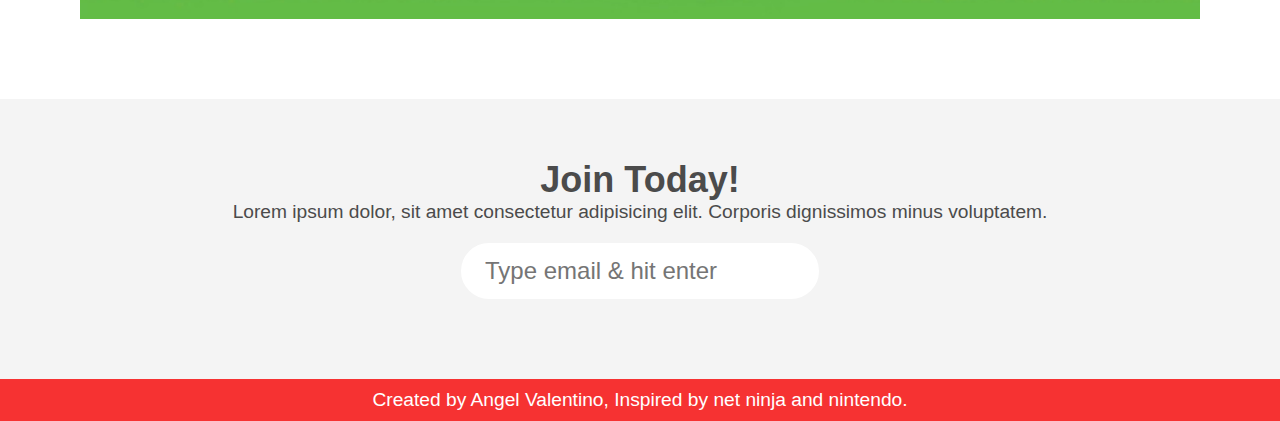
==== commit ff5f1947: "Added contact section." ====
--- a/index.html
+++ b/index.html
@@ -78,7 +78,8 @@
             </div>
             <div class="image-grid-container">
                 <div class="news-image-text-container">
-                    <a href="https://www.nintendo.es/Noticias/2023/octubre/Destacados-de-Nintendo-eShop-19-10-2023-2465723.html">
+                    <a
+                        href="https://www.nintendo.es/Noticias/2023/octubre/Destacados-de-Nintendo-eShop-19-10-2023-2465723.html">
                         <img src="images/news1.jpg" alt="">
                         <h3>Nintendo eShop Highlights – 19-10-2023</h3>
                         <p>19-10-2023 | Nintendo Switch</p>
@@ -86,7 +87,8 @@
                     </a>
                 </div>
                 <div class="news-image-text-container">
-                    <a href="https://www.nintendo.es/Noticias/2023/octubre/-Aqui-estan-las-resenias-de-Super-Mario-Bros-Wonder--2465897.html">
+                    <a
+                        href="https://www.nintendo.es/Noticias/2023/octubre/-Aqui-estan-las-resenias-de-Super-Mario-Bros-Wonder--2465897.html">
                         <img src="images/news2.jpg" alt="">
                         <h3>Here are the reviews for Super Mario Bros. Wonder!</h3>
                         <p>18-10-2023 | Nintendo Switch</p>
@@ -94,7 +96,8 @@
                     </a>
                 </div>
                 <div class="news-image-text-container">
-                    <a href="https://www.nintendo.es/Noticias/2023/octubre/Destacados-de-Nintendo-eShop-12-10-2023-2461539.html">
+                    <a
+                        href="https://www.nintendo.es/Noticias/2023/octubre/Destacados-de-Nintendo-eShop-12-10-2023-2461539.html">
                         <img src="images/news3.jpg" alt="">
                         <h3>Nintendo eShop Highlights – 12-10-2023</h3>
                         <p>12-10-2023 | Nintendo Switch</p>
@@ -102,7 +105,8 @@
                     </a>
                 </div>
                 <div class="news-image-text-container">
-                    <a href="https://www.nintendo.es/Noticias/2023/octubre/-Las-primeras-impresiones-de-WarioWare-Move-It-ya-estan-aqui--2457452.html">
+                    <a
+                        href="https://www.nintendo.es/Noticias/2023/octubre/-Las-primeras-impresiones-de-WarioWare-Move-It-ya-estan-aqui--2457452.html">
                         <img src="images/news4.jpg" alt="">
                         <h3>First impressions of WarioWare: Move It! They are already here!</h3>
                         <p>11-10-2023 | Nintendo Switch</p>
@@ -110,7 +114,8 @@
                     </a>
                 </div>
                 <div class="news-image-text-container">
-                    <a href="https://www.nintendo.es/Noticias/2023/octubre/-Los-medios-ya-han-probado-Super-Mario-Bros-Wonder--2458229.html">
+                    <a
+                        href="https://www.nintendo.es/Noticias/2023/octubre/-Los-medios-ya-han-probado-Super-Mario-Bros-Wonder--2458229.html">
                         <img src="images/news5.jpg" alt="">
                         <h3>The media has already tested Super Mario Bros. Wonder!</h3>
                         <p>09-10-2023 | Nintendo Switch</p>
@@ -118,7 +123,8 @@
                     </a>
                 </div>
                 <div class="news-image-text-container">
-                    <a href="https://www.nintendo.es/Noticias/2023/octubre/-Sorteamos-3-packs-Elite-Trainer-Box-de-la-expansion-Escarlata-y-Purpura-151-replica-de-Poke-Ball--2460023.html">
+                    <a
+                        href="https://www.nintendo.es/Noticias/2023/octubre/-Sorteamos-3-packs-Elite-Trainer-Box-de-la-expansion-Escarlata-y-Purpura-151-replica-de-Poke-Ball--2460023.html">
                         <img src="images/news6.jpg" alt="">
                         <h3>We are raffling off 3 Elite Trainer Box packs of the Scarlet and Purple-151 expansion + Poké
                             Ball replica!</h3>
@@ -127,7 +133,8 @@
                     </a>
                 </div>
                 <div class="news-image-text-container">
-                    <a href="https://www.nintendo.es/Noticias/2023/octubre/-Ya-puedes-reservar-WarioWare-Move-It--2456980.html">
+                    <a
+                        href="https://www.nintendo.es/Noticias/2023/octubre/-Ya-puedes-reservar-WarioWare-Move-It--2456980.html">
                         <img src="images/news7.jpg" alt="">
                         <h3>You can now pre-order WarioWare: Move It!</h3>
                         <p>05-10-2023 | Nintendo Switch</p>
@@ -135,7 +142,8 @@
                     </a>
                 </div>
                 <div class="news-image-text-container">
-                    <a href="https://www.nintendo.es/Noticias/2023/octubre/Destacados-de-Nintendo-eShop-05-10-2023-2456510.html">
+                    <a
+                        href="https://www.nintendo.es/Noticias/2023/octubre/Destacados-de-Nintendo-eShop-05-10-2023-2456510.html">
                         <img src="images/news8.jpg" alt="">
                         <h3>Nintendo eShop Highlights – 05-10-2023</h3>
                         <p>05-10-2023 | Nintendo Switch</p>
@@ -143,7 +151,8 @@
                     </a>
                 </div>
                 <div class="news-image-text-container">
-                    <a href="https://www.nintendo.es/Noticias/2023/septiembre/Destacados-de-Nintendo-eShop-28-09-2023-2453096.html">
+                    <a
+                        href="https://www.nintendo.es/Noticias/2023/septiembre/Destacados-de-Nintendo-eShop-28-09-2023-2453096.html">
                         <img src="images/news9.jpg" alt="">
                         <h3>Nintendo eShop Highlights – 28-09-2023</h3>
                         <p>28-09-2023 | Nintendo Switch</p>
@@ -151,7 +160,8 @@
                     </a>
                 </div>
                 <div class="news-image-text-container">
-                    <a href="https://www.nintendo.es/Noticias/2023/octubre/Proximos-juegos-para-Nintendo-Switch-Octubre-de-2023-2451896.html">
+                    <a
+                        href="https://www.nintendo.es/Noticias/2023/octubre/Proximos-juegos-para-Nintendo-Switch-Octubre-de-2023-2451896.html">
                         <img src="images/news10.jpg" alt="">
                         <h3>Super Mario Bros. Wonder, Detective Pikachu: The Return, Sonic Superstars, and more are
                             coming to Nintendo Switch this October!</h3>
@@ -161,7 +171,8 @@
                     </a>
                 </div>
                 <div class="news-image-text-container">
-                    <a href="https://www.nintendo.es/Noticias/2023/septiembre/Oferta-especial-Puedes-conseguir-hasta-14-en-puntos-de-oro-gracias-a-una-suscripcion-de-12-meses-a-Nintendo-Switch-Online--2452477.html">
+                    <a
+                        href="https://www.nintendo.es/Noticias/2023/septiembre/Oferta-especial-Puedes-conseguir-hasta-14-en-puntos-de-oro-gracias-a-una-suscripcion-de-12-meses-a-Nintendo-Switch-Online--2452477.html">
                         <img src="images/news11.jpg" alt="">
                         <h3>Special offer: You can get up to €14 in Gold Points with a 12-month subscription to Nintendo
                             Switch Online!</h3>
@@ -170,7 +181,8 @@
                     </a>
                 </div>
                 <div class="news-image-text-container">
-                    <a href="https://www.nintendo.es/Noticias/2023/septiembre/Destacados-de-Nintendo-eShop-21-09-2023-2449791.html">
+                    <a
+                        href="https://www.nintendo.es/Noticias/2023/septiembre/Destacados-de-Nintendo-eShop-21-09-2023-2449791.html">
                         <img src="images/news12.jpg" alt="">
                         <h3>Nintendo eShop Highlights – 09-21-2023</h3>
                         <p>21-09-2023 | Nintendo Switch</p>
@@ -270,7 +282,19 @@
                         src="images/game21.jpg" alt=""></a>
             </div>
         </section>
-        <section id="contact"></section>
+        <section class="contact" id="contact">
+            <img src="images/mario-characters-drawing.jpg" alt="">
+            <div class="form-container">
+                <h2>Get in touch</h2>
+                <form>
+                    <input required placeholder="Name" id="subject" name="name" type="text" />
+                    <input required placeholder="Email" id="email" name="email" type="email" />
+                    <input required placeholder="Subject" id="subject" name="subject" type="text" />
+                    <textarea required placeholder="Message" name="message" id="message" rows="6"></textarea>
+                    <input type="submit" value="Send">
+                </form>
+            </div>
+        </section>
     </main>
     <section class="join">
         <h2>Join Today!</h2>
--- a/styles.css
+++ b/styles.css
@@ -7,11 +7,16 @@
 * {
     box-sizing: border-box;
     scroll-behavior: smooth;
-}
-
-#introduction, #news, #games, #contact {
+
+}
+
+#introduction, #news, #games {
     scroll-margin-top: 200px;
   }
+
+#contact  {
+    scroll-margin-top: 75px;
+}
 
 /*MARIOCLUB HEADER*/
 
@@ -32,6 +37,16 @@
     text-align: center;
     justify-content: space-between;
     align-items: center;
+}
+
+@media only screen and (max-height: 400px) {
+    header {
+        position: relative;
+    }
+
+    nav {
+        top: 0px !important;
+    }
 }
 
 header h1 {
@@ -455,6 +470,123 @@
     }
 }
 
+/*CONTACT SECTION*/
+
+.contact {
+    margin: 80px 0 0;
+}
+
+.contact {
+    position: relative;
+}
+
+.contact img {
+    display: block;
+    width: 100%;
+    height: 1000px;
+    object-fit: cover;
+}
+
+.form-container {
+    left: 0;
+    right: 0;
+    top: 50%;
+    transform: translateY(-50%);
+    margin: 0 auto;
+    position: absolute;
+    max-width: 500px;
+    color: #4B4B4B;
+    padding: 20px 40px;
+    border-radius: 10px;
+    background-color: #f4f4f4bb;
+    border: 1px solid #333;
+}
+
+.form-container h2 {
+    margin: 0 0 35px;
+    font-size: 2.25rem;
+}
+
+.contact form input {
+    border-radius: 30px;
+}
+
+.contact form textarea {
+    border-radius: 10px;
+}
+
+.contact form textarea {
+    font-family: tahoma, sans-serif;
+}
+
+.contact form input, .contact form textarea {
+    width: 100%;
+    border: 4px solid white;
+    padding: 10px 20px;
+    margin: 0 0 20px;
+    font-size: 1.5rem;
+}
+
+.contact form input::placeholder, .contact form textarea::placeholder {
+    opacity: 0.7;
+}
+
+.contact form input:focus, .contact form textarea:focus {
+    border: 4px dashed #4B4B4B;
+    outline: none;
+}
+
+.contact form {
+    text-align: center;
+}
+
+.contact form input:last-of-type {
+    display: inline-block;
+    width: auto;
+    border: none;
+    padding: 9px 35px;
+    margin: 20px 0 0;
+    background-color: #aaaaaa;
+    color: #d8d8d8;
+}
+
+.contact form:valid input:last-of-type {
+    background-color: #F63232;
+    color: white;
+}
+
+.contact form:valid input:last-of-type:hover {
+    cursor: pointer;
+    background-color: #f75555;
+}
+
+@media only screen and (max-width: 650px) {
+
+    .form-container {
+        padding-top: 50px;
+        width: 100%;
+        height: 100%;
+        max-width: 600px;
+        border: none;
+
+    }
+
+    .contact{
+        border-radius: 10px;
+    }
+
+    .contact img {
+        max-height: 800px;
+        border-radius: 10px;
+    }
+}
+
+
+@media only screen and (max-width: 450px) {
+    .form-container {
+        padding: 50px 30px 20px;
+    }
+}
 /*JOIN SECTION*/
 
 .join {
@@ -472,7 +604,7 @@
     font-size: 1.2rem;
 }
 
-form input{
+.join form input{
     margin: 20px 0;
     padding: 10px 20px;
     font-size: 1.5rem;
@@ -480,12 +612,12 @@
     border: 4px solid white;
   }
 
-  form input:focus {
+.join form input:focus {
     border: 4px dashed #4B4B4B;
     outline: none;
   }
 
-  form input:valid {
+.join form input:valid {
     border: 4px solid #71d300;
   }
 
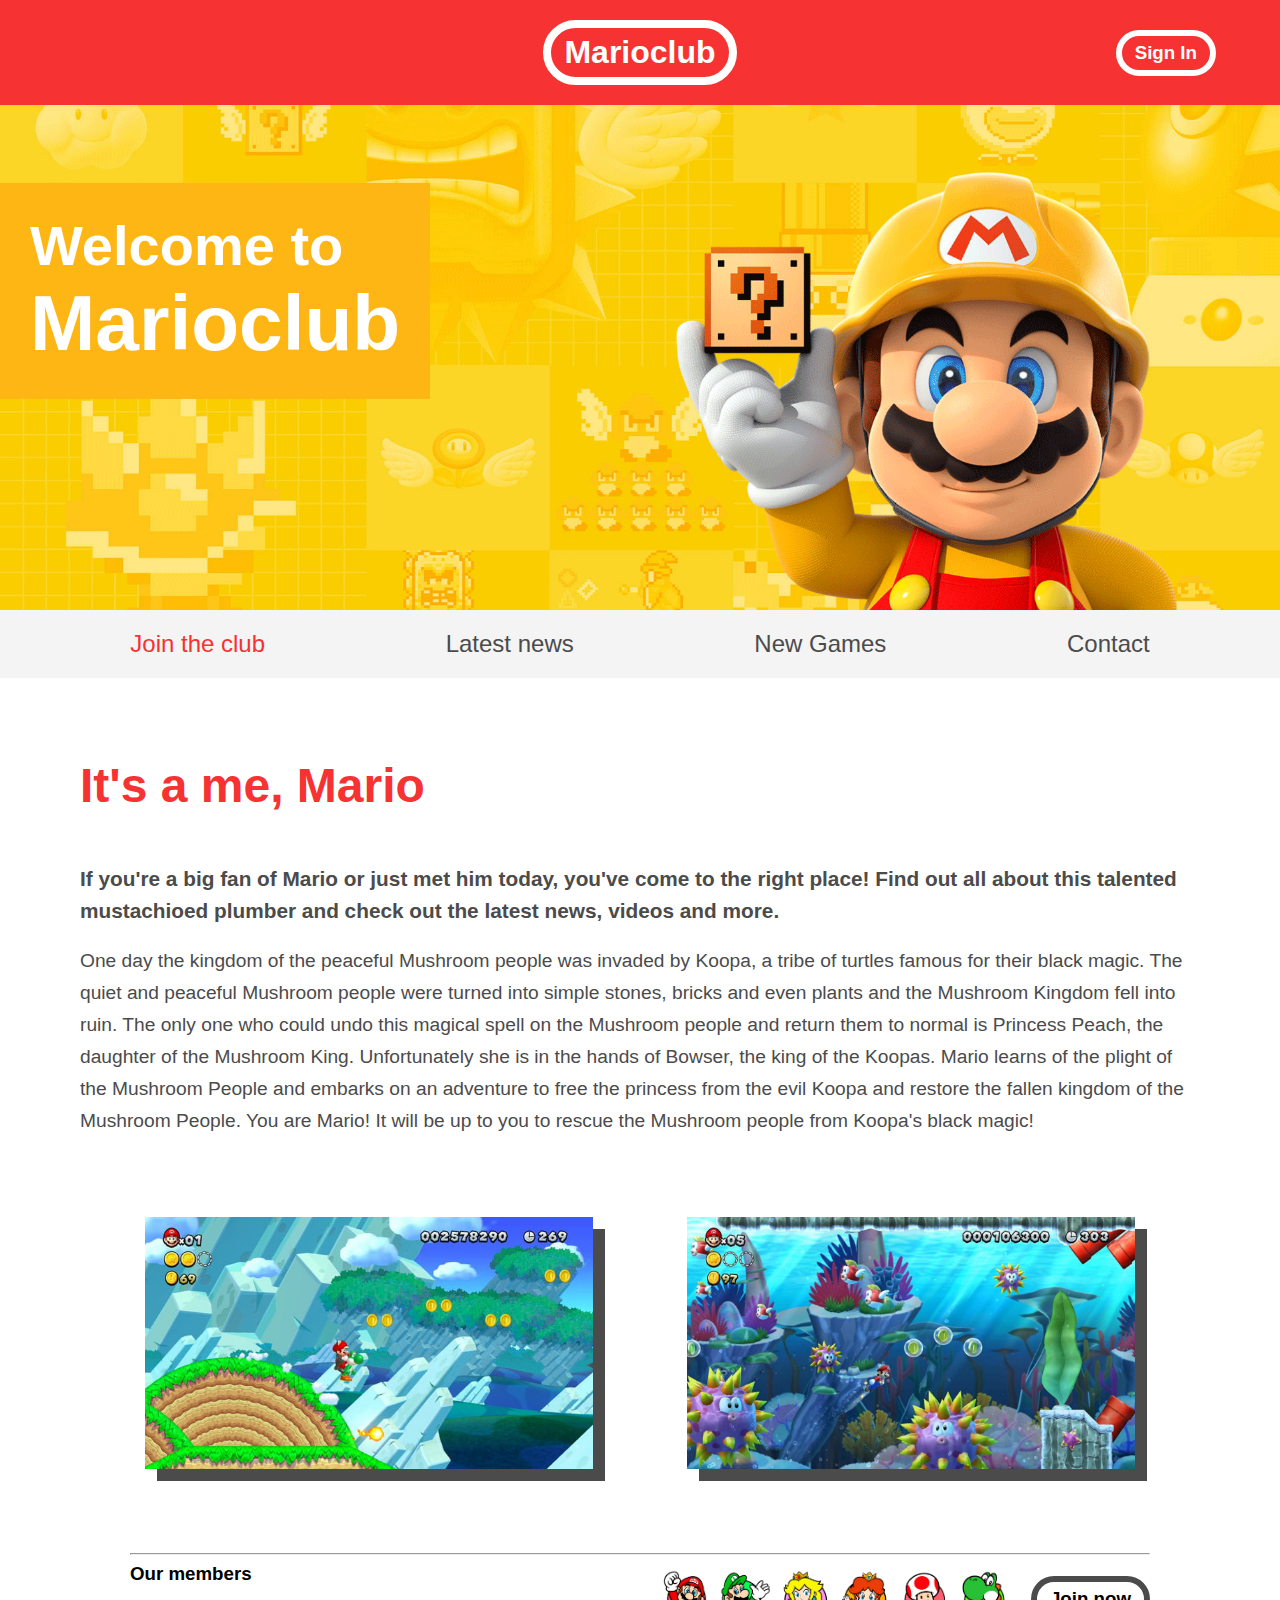
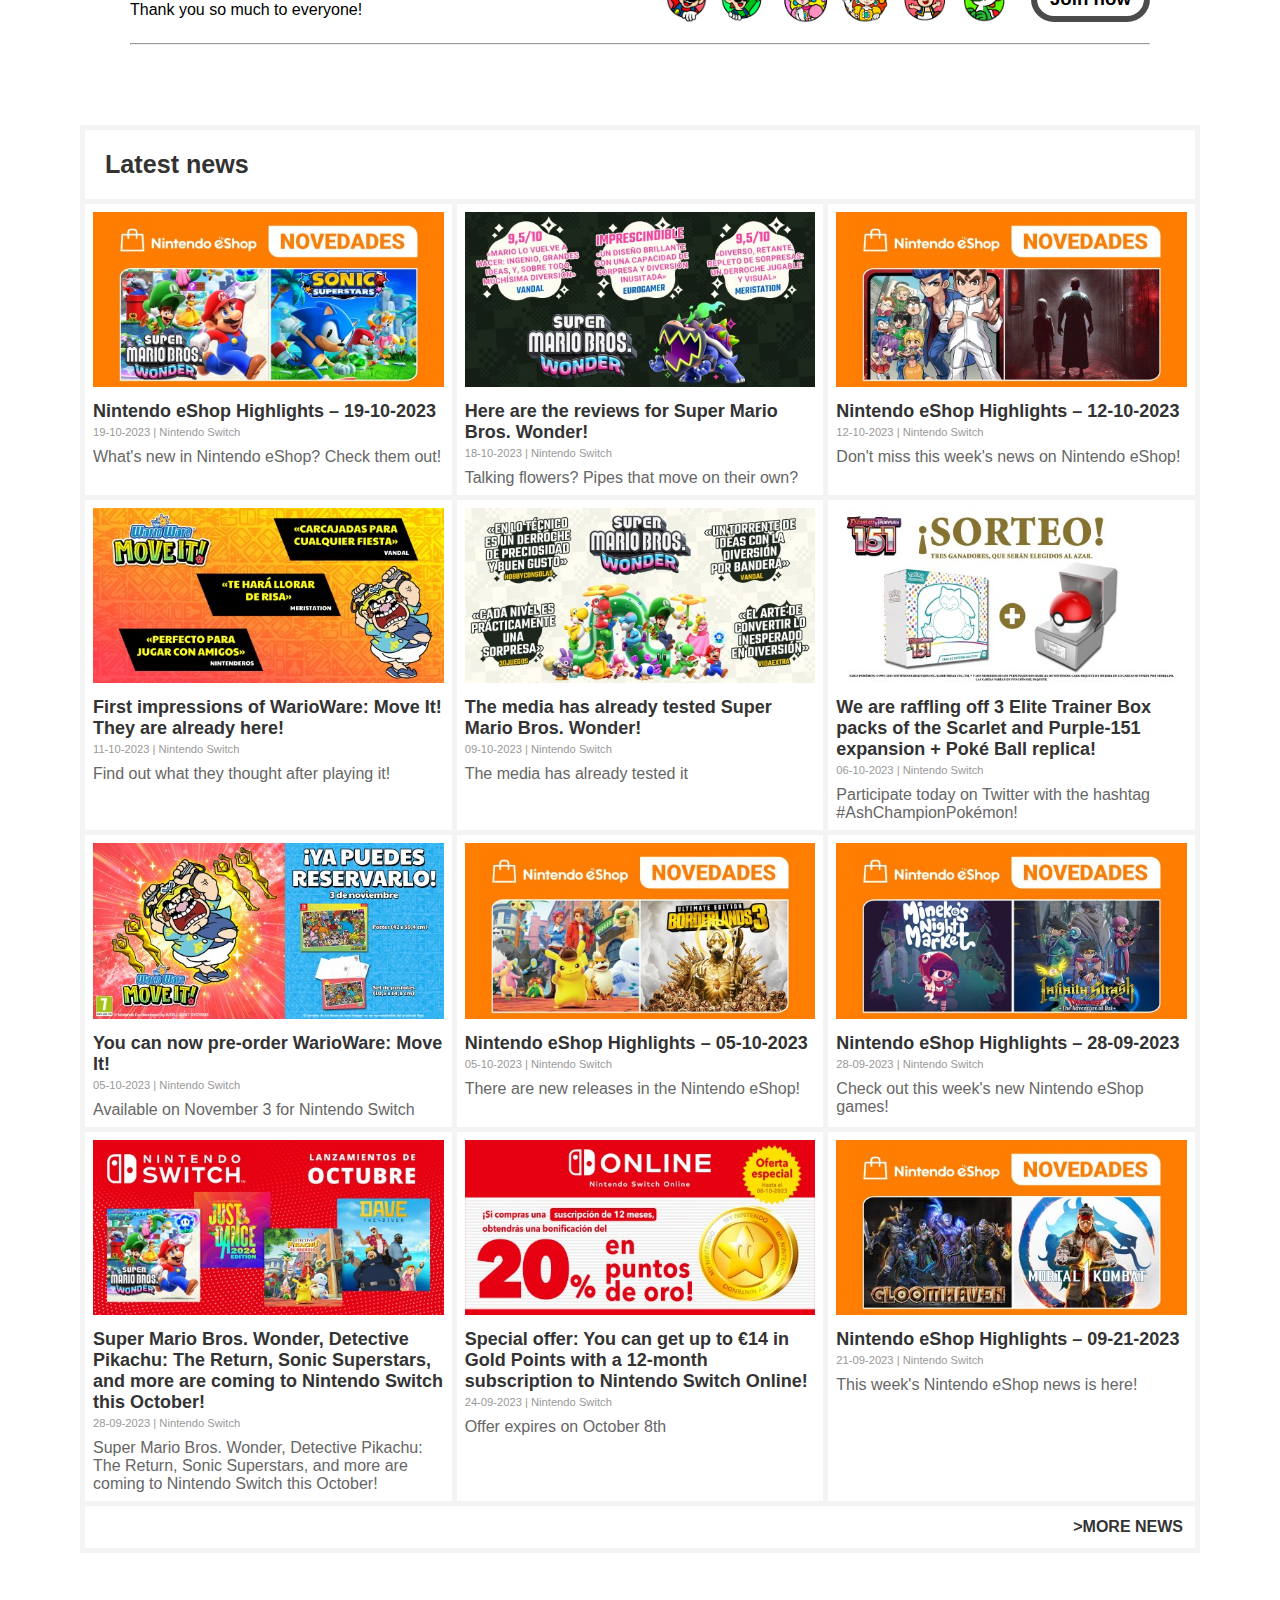
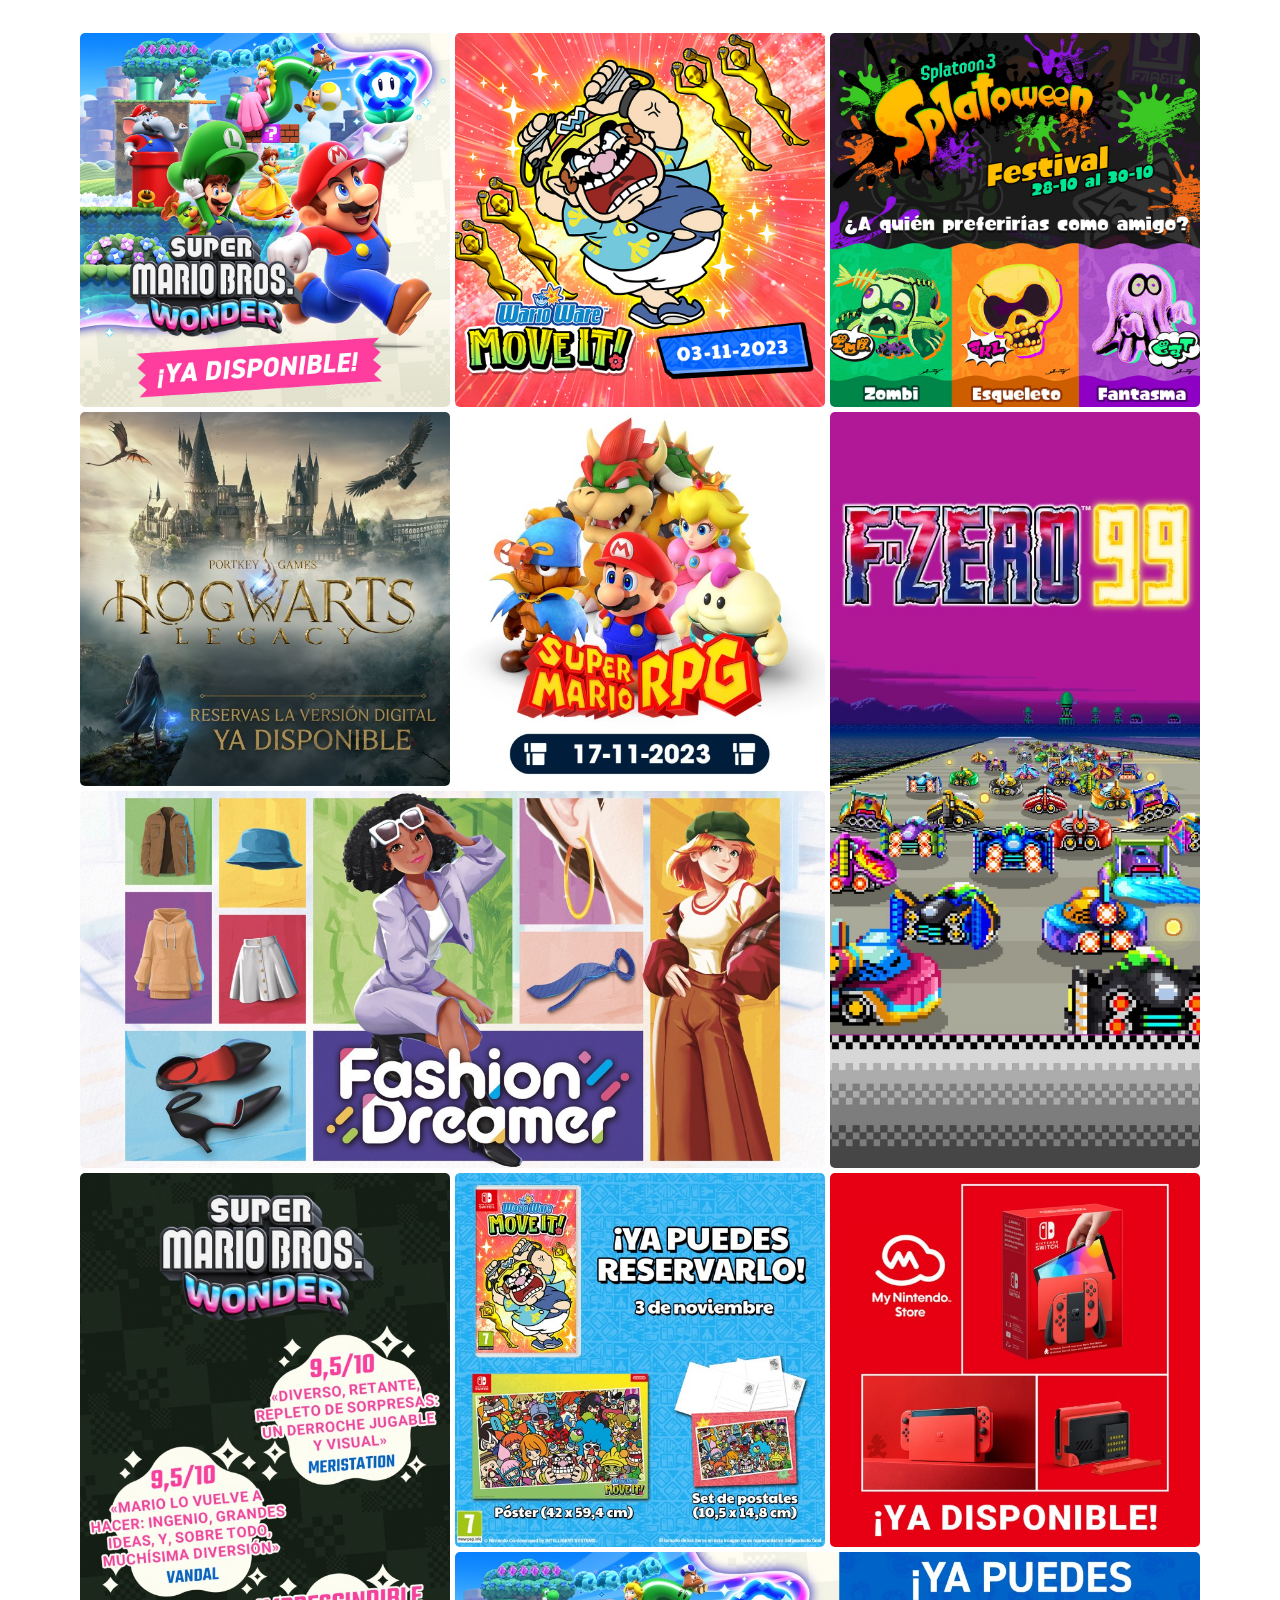
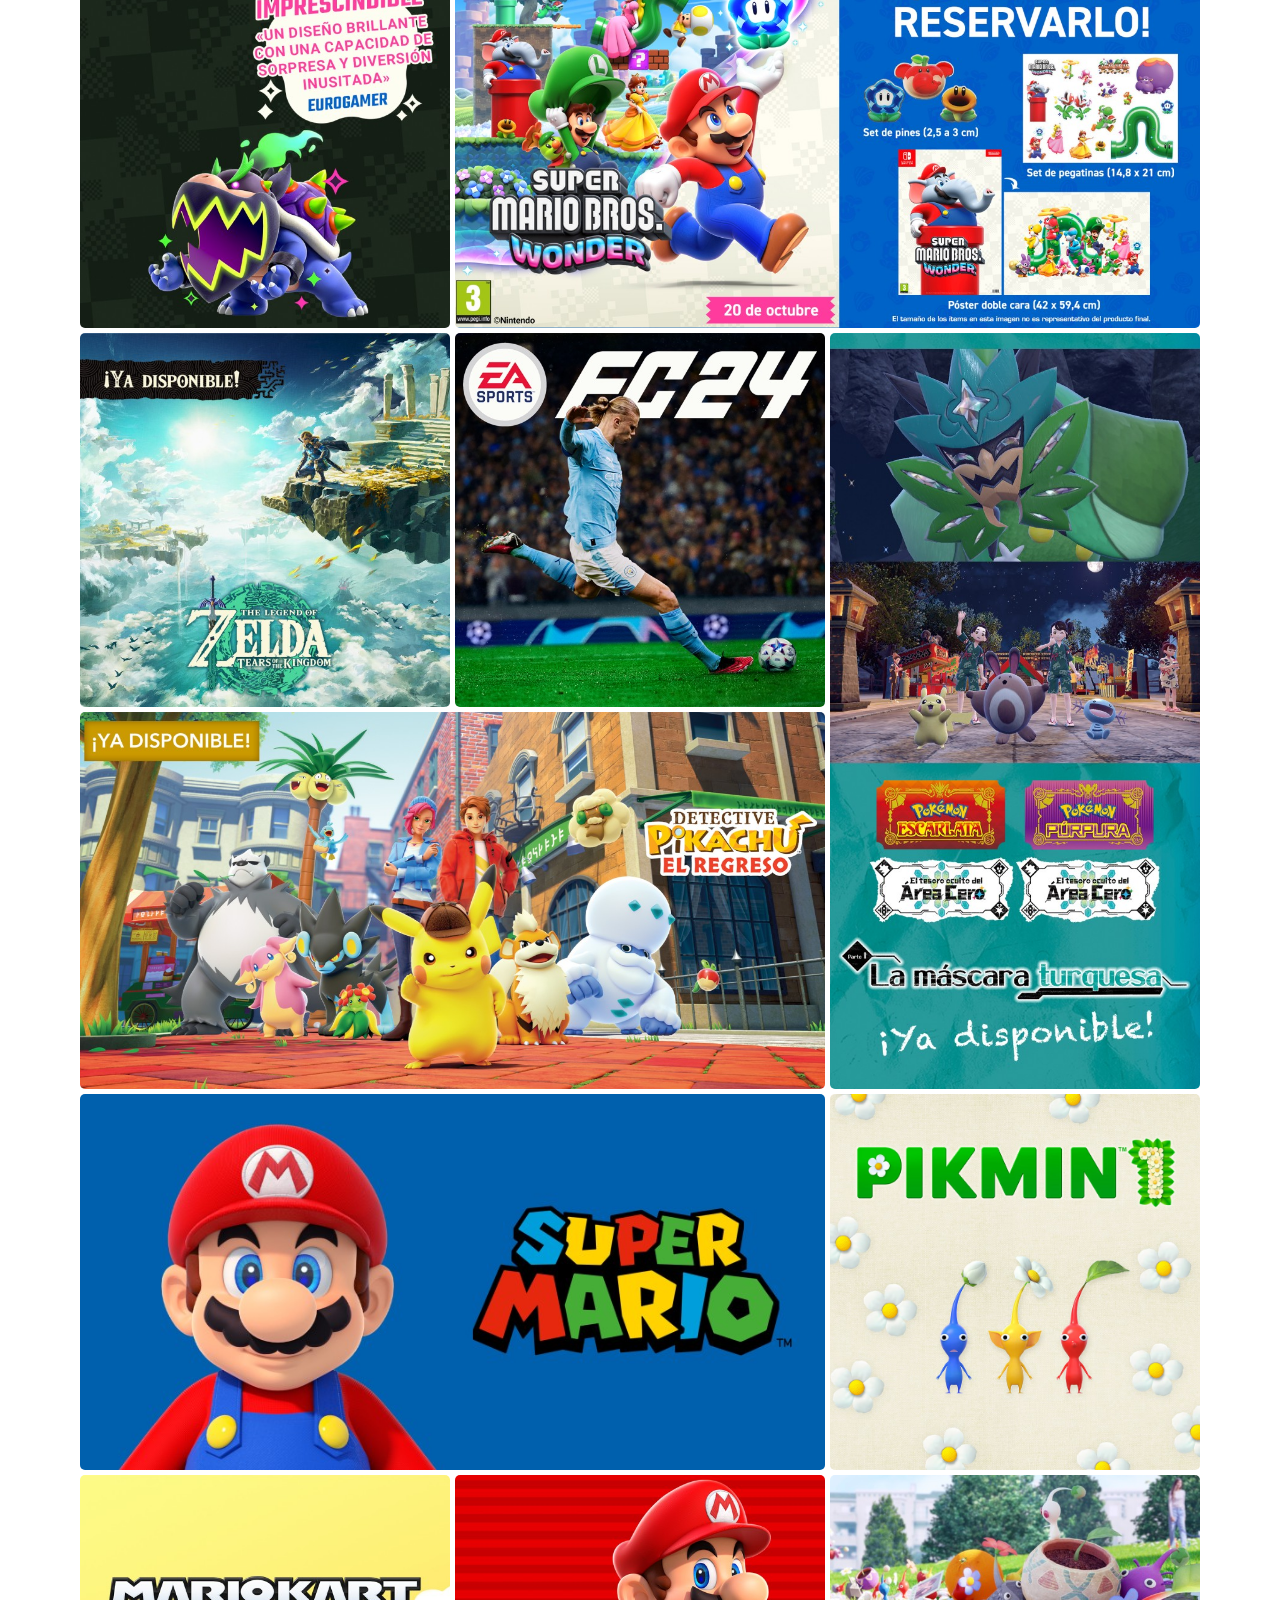
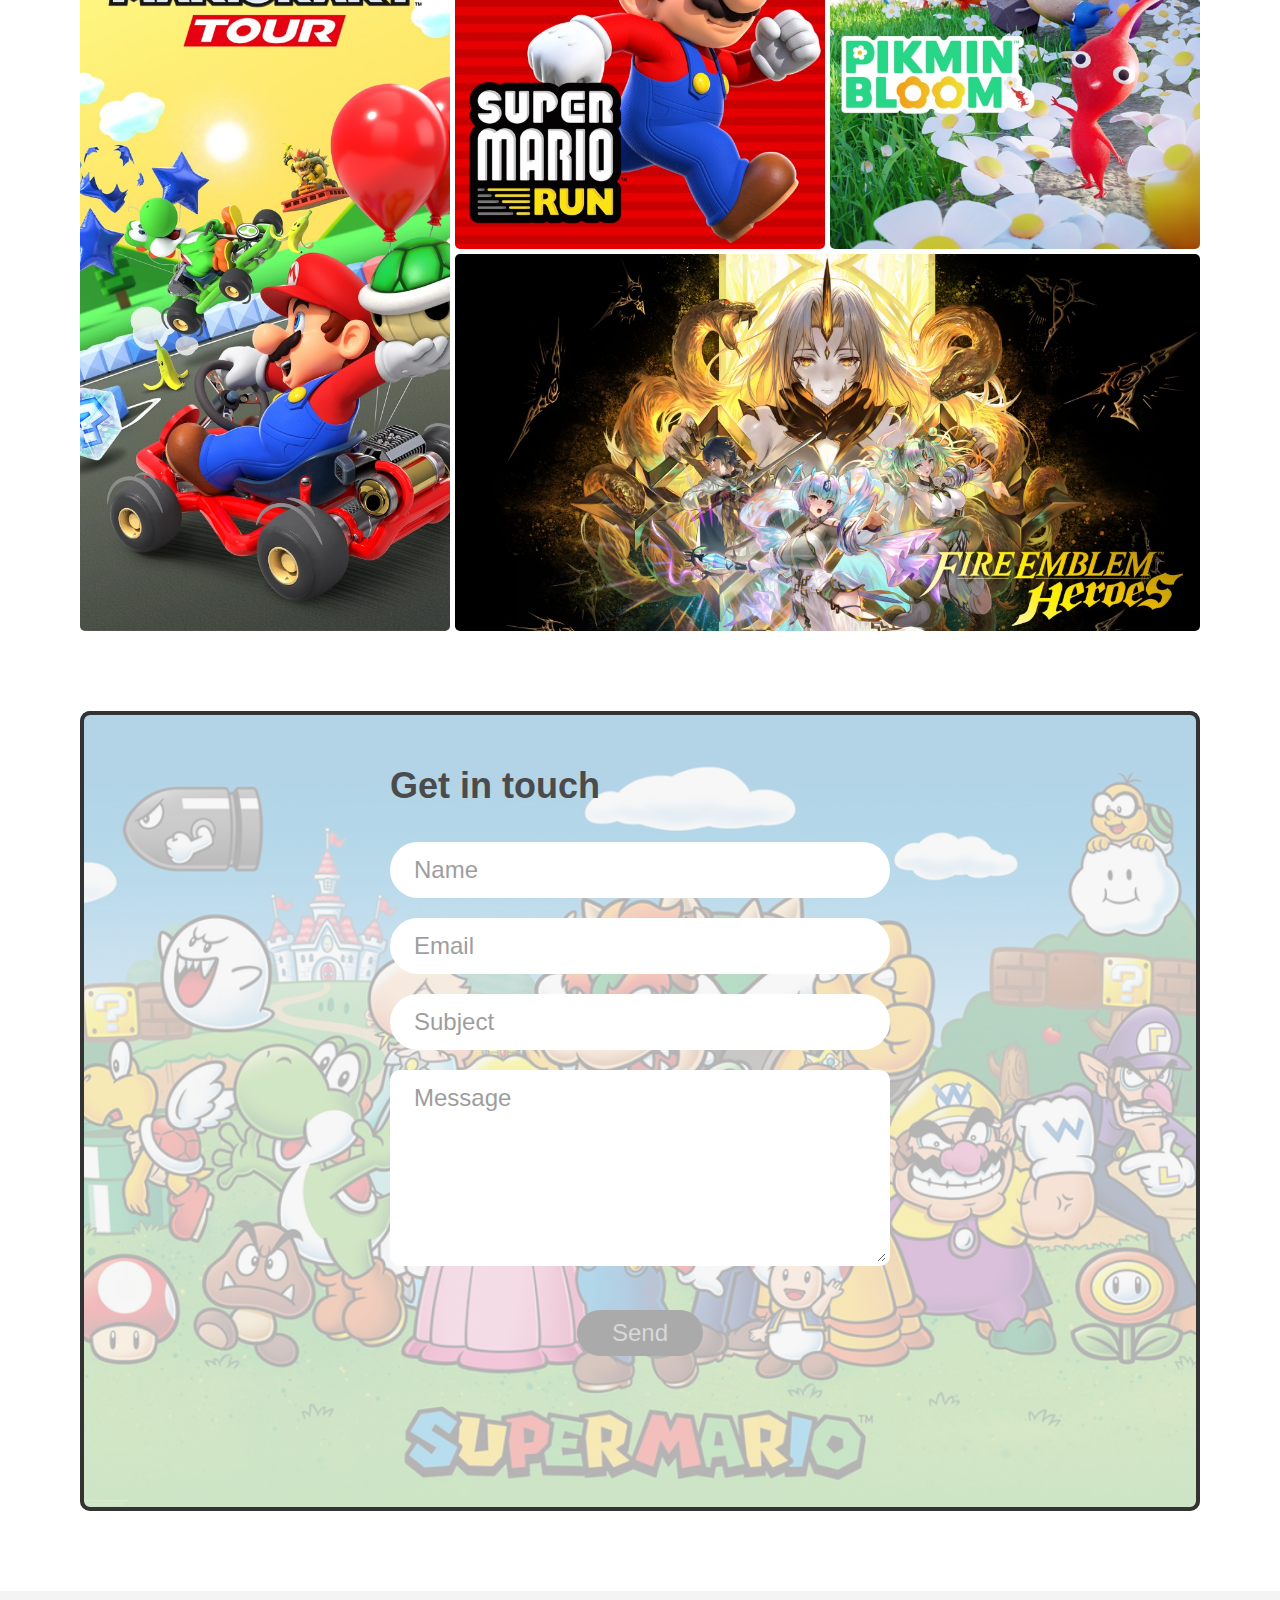
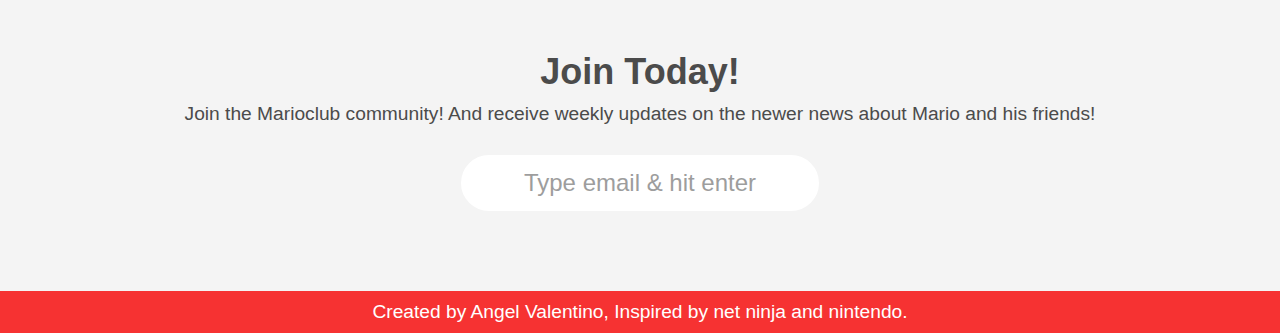
==== commit 38a9e2d8: "New features: -Changed the navigation menu to be more responsive. -Changed the contact section to im" ====
--- a/index.html
+++ b/index.html
@@ -3,9 +3,10 @@
 
 <head>
     <meta charset="UTF-8">
-    <meta name="viewport" content="width=device-width, initial-scale=1.0">
+    <meta name="viewport" content="width=device-width">
     <title>Marioclub</title>
     <link rel="stylesheet" href="styles.css">
+    <link rel="icon" type="image/x-icon" href="images/mario-retro-favicon32px.png">
 </head>
 
 <body>
@@ -22,26 +23,42 @@
             <h2>Welcome to <br /><span>Marioclub</span></h2>
         </div>
     </section>
-    <nav>
-        <ul>
-            <li><a href="#introduction">Join the club</a></li>
-            <li><a href="#news">Latest news</a></li>
-            <li><a href="#games">New Games</a></li>
-            <li><a href="#contact">Contact</a></li>
-        </ul>
-    </nav>
+    <div class="dropdown-menu">
+        <input type="checkbox" id="menu" />
+        <label for="menu">Menu</label>
+        <nav class="content-menu">
+            <ul>
+                <a href="#introduction">
+                    <li>Join the club</li>
+                </a>
+                <a href="#news">
+                    <li>Latest news</li>
+                </a>
+                <a href="#games">
+                    <li>New Games</li>
+                </a>
+                <a href="#contact">
+                    <li>Contact</li>
+                </a>
+            </ul>
+        </nav>
+    </div>
     <main>
         <section id="introduction">
             <article>
                 <h2>It's a me, Mario</h2>
-                <p>Lorem ipsum dolor sit amet, consectetur adipisicing elit. Repudiandae possimus sapiente, ducimus
-                    asperiores error eum ipsam quasi repellendus iste earum laboriosam nesciunt officiis atque rerum
-                    quos incidunt aspernatur velit voluptates. Lorem ipsum, dolor sit amet consectetur adipisicing elit.
-                    Praesentium labore perferendis minus incidunt doloribus, eligendi repudiandae earum dignissimos est
-                    neque deserunt consequatur. Repudiandae autem maxime magnam eveniet! Atque, suscipit amet. Lorem
-                    ipsum, dolor sit amet consectetur adipisicing elit. Praesentium labore perferendis minus incidunt
-                    doloribus, eligendi repudiandae earum dignissimos est neque deserunt consequatur. Repudiandae autem
-                    maxime magnam eveniet! Atque, suscipit amet.</p>
+                <p>If you're a big fan of Mario or just met him today, you've come to the right place! Find out all
+                    about this talented mustachioed plumber and check out the latest news, videos and more.</p>
+                <br />
+                <p>One day the kingdom of the peaceful Mushroom people was invaded by Koopa, a tribe of turtles famous
+                    for their black magic. The quiet and peaceful Mushroom people were turned into simple stones, bricks
+                    and even plants and the Mushroom Kingdom fell into ruin. The only one who could undo this magical
+                    spell on the Mushroom people and return them to normal is
+                    Princess Peach, the daughter of the Mushroom King. Unfortunately she is in the hands of Bowser, the
+                    king of the Koopas. Mario learns of the plight of the Mushroom People and embarks on an adventure to
+                    free the princess
+                    from the evil Koopa and restore the fallen kingdom of the Mushroom People. You are Mario! It will be
+                    up to you to rescue the Mushroom people from Koopa's black magic!</p>
             </article>
             <div class="images">
                 <img src="images/capture1.png" alt="mario running with yoshi throught a green valley">
@@ -57,7 +74,7 @@
                     <div class="avatars-and-text">
                         <div class="avatar-images">
                             <img src="images/mario-avatar.png" alt="mario waving happily">
-                            <img src="images/luigi-avatar.png" alt="luigi wacing happily">
+                            <img src="images/luigi-avatar.png" alt="luigi waving happily">
                             <img src="images/princes-peach-avatar.png" alt="princes peach greeting us surprised">
                             <img src="images/princes-daisy-avatar.png" alt="princes daisy waving happily">
                             <img src="images/toad-red-avatar.png" alt="red toad greeting us with open arms happily">
@@ -80,7 +97,8 @@
                 <div class="news-image-text-container">
                     <a
                         href="https://www.nintendo.es/Noticias/2023/octubre/Destacados-de-Nintendo-eShop-19-10-2023-2465723.html">
-                        <img src="images/news1.jpg" alt="">
+                        <img src="images/news1.jpg"
+                            alt="mario running with his friends on the left of the image and sonic running with his friends on the right">
                         <h3>Nintendo eShop Highlights – 19-10-2023</h3>
                         <p>19-10-2023 | Nintendo Switch</p>
                         <p>What's new in Nintendo eShop? Check them out!</p>
@@ -89,7 +107,7 @@
                 <div class="news-image-text-container">
                     <a
                         href="https://www.nintendo.es/Noticias/2023/octubre/-Aqui-estan-las-resenias-de-Super-Mario-Bros-Wonder--2465897.html">
-                        <img src="images/news2.jpg" alt="">
+                        <img src="images/news2.jpg" alt="super mario bros. wonder reviews">
                         <h3>Here are the reviews for Super Mario Bros. Wonder!</h3>
                         <p>18-10-2023 | Nintendo Switch</p>
                         <p>Talking flowers? Pipes that move on their own?</p>
@@ -98,7 +116,8 @@
                 <div class="news-image-text-container">
                     <a
                         href="https://www.nintendo.es/Noticias/2023/octubre/Destacados-de-Nintendo-eShop-12-10-2023-2461539.html">
-                        <img src="images/news3.jpg" alt="">
+                        <img src="images/news3.jpg"
+                            alt="river city: rival showdown on the left of the image and dementium: the ward on the right">
                         <h3>Nintendo eShop Highlights – 12-10-2023</h3>
                         <p>12-10-2023 | Nintendo Switch</p>
                         <p>Don't miss this week's news on Nintendo eShop!</p>
@@ -107,7 +126,7 @@
                 <div class="news-image-text-container">
                     <a
                         href="https://www.nintendo.es/Noticias/2023/octubre/-Las-primeras-impresiones-de-WarioWare-Move-It-ya-estan-aqui--2457452.html">
-                        <img src="images/news4.jpg" alt="">
+                        <img src="images/news4.jpg" alt="first impressions of warioware: move it">
                         <h3>First impressions of WarioWare: Move It! They are already here!</h3>
                         <p>11-10-2023 | Nintendo Switch</p>
                         <p>Find out what they thought after playing it!</p>
@@ -116,7 +135,7 @@
                 <div class="news-image-text-container">
                     <a
                         href="https://www.nintendo.es/Noticias/2023/octubre/-Los-medios-ya-han-probado-Super-Mario-Bros-Wonder--2458229.html">
-                        <img src="images/news5.jpg" alt="">
+                        <img src="images/news5.jpg" alt="first impresions of mario bros. wonder by the media">
                         <h3>The media has already tested Super Mario Bros. Wonder!</h3>
                         <p>09-10-2023 | Nintendo Switch</p>
                         <p>The media has already tested it</p>
@@ -125,7 +144,8 @@
                 <div class="news-image-text-container">
                     <a
                         href="https://www.nintendo.es/Noticias/2023/octubre/-Sorteamos-3-packs-Elite-Trainer-Box-de-la-expansion-Escarlata-y-Purpura-151-replica-de-Poke-Ball--2460023.html">
-                        <img src="images/news6.jpg" alt="">
+                        <img src="images/news6.jpg"
+                            alt="an elite trainer box with a snorlax cover drawing on the left of the image and a pokeball on the right">
                         <h3>We are raffling off 3 Elite Trainer Box packs of the Scarlet and Purple-151 expansion + Poké
                             Ball replica!</h3>
                         <p>06-10-2023 | Nintendo Switch</p>
@@ -135,7 +155,8 @@
                 <div class="news-image-text-container">
                     <a
                         href="https://www.nintendo.es/Noticias/2023/octubre/-Ya-puedes-reservar-WarioWare-Move-It--2456980.html">
-                        <img src="images/news7.jpg" alt="">
+                        <img src="images/news7.jpg"
+                            alt="wario dancing on the left of the image and promotional reservation content on the right">
                         <h3>You can now pre-order WarioWare: Move It!</h3>
                         <p>05-10-2023 | Nintendo Switch</p>
                         <p>Available on November 3 for Nintendo Switch</p>
@@ -144,7 +165,8 @@
                 <div class="news-image-text-container">
                     <a
                         href="https://www.nintendo.es/Noticias/2023/octubre/Destacados-de-Nintendo-eShop-05-10-2023-2456510.html">
-                        <img src="images/news8.jpg" alt="">
+                        <img src="images/news8.jpg"
+                            alt="detective pikachu and his friends on the left of the image and boorderlands 3 on the right">
                         <h3>Nintendo eShop Highlights – 05-10-2023</h3>
                         <p>05-10-2023 | Nintendo Switch</p>
                         <p>There are new releases in the Nintendo eShop!</p>
@@ -153,7 +175,8 @@
                 <div class="news-image-text-container">
                     <a
                         href="https://www.nintendo.es/Noticias/2023/septiembre/Destacados-de-Nintendo-eShop-28-09-2023-2453096.html">
-                        <img src="images/news9.jpg" alt="">
+                        <img src="images/news9.jpg"
+                            alt="mineko's night market on the left of the image and infinity strash: dragon quest the adventure of dai on the right">
                         <h3>Nintendo eShop Highlights – 28-09-2023</h3>
                         <p>28-09-2023 | Nintendo Switch</p>
                         <p>Check out this week's new Nintendo eShop games!</p>
@@ -162,7 +185,8 @@
                 <div class="news-image-text-container">
                     <a
                         href="https://www.nintendo.es/Noticias/2023/octubre/Proximos-juegos-para-Nintendo-Switch-Octubre-de-2023-2451896.html">
-                        <img src="images/news10.jpg" alt="">
+                        <img src="images/news10.jpg"
+                            alt="contains various game cover images from left to right, mario bros. wonder, just dance 2024, detective pikachu and dave the diver">
                         <h3>Super Mario Bros. Wonder, Detective Pikachu: The Return, Sonic Superstars, and more are
                             coming to Nintendo Switch this October!</h3>
                         <p>28-09-2023 | Nintendo Switch</p>
@@ -173,7 +197,8 @@
                 <div class="news-image-text-container">
                     <a
                         href="https://www.nintendo.es/Noticias/2023/septiembre/Oferta-especial-Puedes-conseguir-hasta-14-en-puntos-de-oro-gracias-a-una-suscripcion-de-12-meses-a-Nintendo-Switch-Online--2452477.html">
-                        <img src="images/news11.jpg" alt="">
+                        <img src="images/news11.jpg"
+                            alt="promotional material of gold points by subscribing to nintendo switch online">
                         <h3>Special offer: You can get up to €14 in Gold Points with a 12-month subscription to Nintendo
                             Switch Online!</h3>
                         <p>24-09-2023 | Nintendo Switch</p>
@@ -183,7 +208,8 @@
                 <div class="news-image-text-container">
                     <a
                         href="https://www.nintendo.es/Noticias/2023/septiembre/Destacados-de-Nintendo-eShop-21-09-2023-2449791.html">
-                        <img src="images/news12.jpg" alt="">
+                        <img src="images/news12.jpg"
+                            alt="gloomhaven on the left of the image and mortal kombat 1 on the right">
                         <h3>Nintendo eShop Highlights – 09-21-2023</h3>
                         <p>21-09-2023 | Nintendo Switch</p>
                         <p>This week's Nintendo eShop news is here!</p>
@@ -200,111 +226,158 @@
         </section>
         <section id="games">
             <div class="games-grid-container">
-                <a href="https://www.nintendo.es/Juegos/Juegos-de-Nintendo-Switch/Super-Mario-Bros-Wonder-2404150.html"><img
-                        src="images/game1.jpg" alt=""></a>
-                <a href="https://www.nintendo.es/Juegos/Juegos-de-Nintendo-Switch/WarioWare-Move-It--2403866.html"><img
-                        src="images/game2.jpg" alt=""></a>
-                <a href="https://www.nintendo.es/Juegos/Juegos-de-Nintendo-Switch/Splatoon-3-1924751.html#Eventos"><img
-                        src="images/game3.jpg" alt=""></a>
-                <a href="https://www.nintendo.es/Juegos/Juegos-de-Nintendo-Switch/Hogwarts-Legacy-2466200.html"><img
-                        src="images/game4.jpg" alt=""></a>
+                <a href="https://www.nintendo.es/Juegos/Juegos-de-Nintendo-Switch/Super-Mario-Bros-Wonder-2404150.html">
+                    <img src="images/game1.jpg"
+                        alt="mario bros.wonder cover image, mario running with his friends through the mushroom kingdom">
+                </a>
+                <a href="https://www.nintendo.es/Juegos/Juegos-de-Nintendo-Switch/WarioWare-Move-It--2403866.html">
+                    <img src="images/game2.jpg" alt="warioware:move it cover image, wario dancing angry">
+                </a>
+                <a href="https://www.nintendo.es/Juegos/Juegos-de-Nintendo-Switch/Splatoon-3-1924751.html#Eventos">
+                    <img src="images/game3.jpg"
+                        alt="splatoon festival, on the bottom of the imge there is a caricature zombie, skeleton and a ghost">
+                </a>
+                <a href="https://www.nintendo.es/Juegos/Juegos-de-Nintendo-Switch/Hogwarts-Legacy-2466200.html">
+                    <img src="images/game4.jpg"
+                        alt="hoghwarts legacy cover image, the protagonist looking at hogwarts castle while a dragon and an owl are flying arownd">
+                </a>
                 <a class="hidden-image1"
-                    href="https://www.nintendo.es/Juegos/Juegos-de-Nintendo-Switch/Super-Mario-RPG-2403952.html"><img
-                        src="images/game5.jpg" alt=""></a>
+                    href="https://www.nintendo.es/Juegos/Juegos-de-Nintendo-Switch/Super-Mario-RPG-2403952.html">
+                    <img src="images/game5.jpg" alt="mario rpg cover image, mario with his firends">
+                </a>
                 <a class="span-row hidden-image2 hidden-image2-2"
-                    href="https://www.nintendo.es/Juegos/Juegos-de-Nintendo-Switch/Super-Mario-RPG-2403952.html"><img
-                        src="images/game5-vertical.jpg" alt=""></a>
+                    href="https://www.nintendo.es/Juegos/Juegos-de-Nintendo-Switch/Super-Mario-RPG-2403952.html">
+                    <img src="images/game5-vertical.jpg" alt="mario rpg retro cover image, mario with his friends">
+                </a>
                 <a class="span-row hidden-image2-2"
-                    href="https://www.nintendo.es/Juegos/Programas-descargables-Nintendo-Switch/F-ZERO-99-2441972.html"><img
-                        src="images/game6.jpg" alt=""></a>
+                    href="https://www.nintendo.es/Juegos/Programas-descargables-Nintendo-Switch/F-ZERO-99-2441972.html">
+                    <img src="images/game6.jpg" alt="f-zero 99 cover image, multiple space race cars racing">
+                </a>
                 <a class="span-cols hidden-image3"
-                    href="https://www.nintendo.es/Juegos/Juegos-de-Nintendo-Switch/Fashion-Dreamer-2339423.html"><img
-                        src="images/game7.jpg" alt=""></a>
+                    href="https://www.nintendo.es/Juegos/Juegos-de-Nintendo-Switch/Fashion-Dreamer-2339423.html">
+                    <img src="images/game7.jpg" alt="a collage of fashion clothing with two fashion designers posing">
+                </a>
                 <a class="hidden-image3"
-                    href="https://www.nintendo.es/Juegos/Programas-descargables-Nintendo-Switch/F-ZERO-99-2441972.html"><img
-                        src="images/game6-square.jpg" alt=""></a>
+                    href="https://www.nintendo.es/Juegos/Programas-descargables-Nintendo-Switch/F-ZERO-99-2441972.html">
+                    <img src="images/game6-square.jpg" alt="f-zero 99 cover image, multiple space race cars racing">
+                </a>
                 <a class="span-cols hidden-image2-2"
-                    href="https://www.nintendo.es/Juegos/Juegos-de-Nintendo-Switch/Fashion-Dreamer-2339423.html"><img
-                        src="images/game7.jpg" alt=""></a>
+                    href="https://www.nintendo.es/Juegos/Juegos-de-Nintendo-Switch/Fashion-Dreamer-2339423.html">
+                    <img src="images/game7.jpg" alt="a collage of fashion clothing with two fashion designers posing">
+                </a>
                 <a class="span-row hidden-image2-2"
-                    href="https://www.nintendo.es/Noticias/2023/octubre/-Aqui-estan-las-resenias-de-Super-Mario-Bros-Wonder--2465897.html"><img
-                        src="images/game8.jpg" alt=""></a>
+                    href="https://www.nintendo.es/Noticias/2023/octubre/-Aqui-estan-las-resenias-de-Super-Mario-Bros-Wonder--2465897.html">
+                    <img src="images/game8.jpg" alt="mario bros. wonder reviews">
+                </a>
                 <a class="hidden-image3"
                     href="https://www.nintendo.es/Noticias/2023/octubre/-Aqui-estan-las-resenias-de-Super-Mario-Bros-Wonder--2465897.html"><img
-                        src="images/game8-square.jpg" alt=""></a>
+                        src="images/game8-square.jpg" alt="mario bros. wonder reviews">
+                </a>
                 <a
-                    href="https://www.nintendo.es/Noticias/2023/octubre/-Ya-puedes-reservar-WarioWare-Move-It--2456980.html"><img
-                        src="images/game9.jpg" alt=""></a>
+                    href="https://www.nintendo.es/Noticias/2023/octubre/-Ya-puedes-reservar-WarioWare-Move-It--2456980.html">
+                    <img src="images/game9.jpg" alt="warioware: move it reservation promotional content">
+                </a>
                 <a
-                    href="https://store.nintendo.es/es/nintendo-switch-modelo-oled-rojo-edicin-mario-000000000010011772?_gl=1*1j9mw43*_ga*MTk0NzkwNTc3Ny4xNjk3NTcxMzAy*_ga_H3TKQGSCJ6*MTY5ODE0MzczOS4xNi4xLjE2OTgxNDQwNzQuMC4wLjA."><img
-                        src="images/game10.jpg" alt=""></a>
+                    href="https://store.nintendo.es/es/nintendo-switch-modelo-oled-rojo-edicin-mario-000000000010011772?_gl=1*1j9mw43*_ga*MTk0NzkwNTc3Ny4xNjk3NTcxMzAy*_ga_H3TKQGSCJ6*MTY5ODE0MzczOS4xNi4xLjE2OTgxNDQwNzQuMC4wLjA.">
+                    <img src="images/game10.jpg" alt="red nintendo switch oled">
+                </a>
                 <a class="span-cols"
-                    href="https://www.nintendo.es/Noticias/2023/septiembre/-Ya-puedes-reservar-Super-Mario-Bros-Wonder--2440681.html"><img
-                        src="images/game11.jpg" alt=""></a>
+                    href="https://www.nintendo.es/Noticias/2023/septiembre/-Ya-puedes-reservar-Super-Mario-Bros-Wonder--2440681.html">
+                    <img src="images/game11.jpg"
+                        alt="mario bros.cover image ont the left of the image and mario bros. reservation promotional content on the right">
+                </a>
                 <a
-                    href="https://www.nintendo.es/Juegos/Juegos-de-Nintendo-Switch/The-Legend-of-Zelda-Tears-of-the-Kingdom-1576884.html"><img
-                        src="images/game12.jpg" alt=""></a>
-                <a href="https://www.nintendo.es/Juegos/Juegos-de-Nintendo-Switch/EA-SPORTS-FC-24-2412873.html"><img
-                        src="images/game13.jpg" alt=""></a>
+                    href="https://www.nintendo.es/Juegos/Juegos-de-Nintendo-Switch/The-Legend-of-Zelda-Tears-of-the-Kingdom-1576884.html">
+                    <img src="images/game12.jpg"
+                        alt="the legend of zelda: tears of the kindgdom cover image, link looking down from abover hyrule">
+                </a>
+                <a href="https://www.nintendo.es/Juegos/Juegos-de-Nintendo-Switch/EA-SPORTS-FC-24-2412873.html">
+                    <img src="images/game13.jpg"
+                        alt="ea sports fc 24 cover image, a football player ready to kick the ball">
+                </a>
                 <a class="span-row hidden-image1-2"
-                    href="https://www.nintendo.es/Miscelaneo/Pokemon-Escarlata-y-Pokemon-Purpura-contenido-descargable-2362395.html"><img
-                        src="images/game14.jpg" alt=""></a>
+                    href="https://www.nintendo.es/Miscelaneo/Pokemon-Escarlata-y-Pokemon-Purpura-contenido-descargable-2362395.html">
+                    <img src="images/game14.jpg" alt="pokemon scarlet: the teal mask cover image">
+                </a>
                 <a class="span-cols hidden-image2 hidden-image2-2"
-                    href="https://www.nintendo.es/Miscelaneo/Pokemon-Escarlata-y-Pokemon-Purpura-contenido-descargable-2362395.html"><img
-                        class="span-cols hidden-image2 hidden-image2-2" src="images/game14-horizontal.jpg" alt=""></a>
+                    href="https://www.nintendo.es/Miscelaneo/Pokemon-Escarlata-y-Pokemon-Purpura-contenido-descargable-2362395.html">
+                    <img class="span-cols hidden-image2 hidden-image2-2" src="images/game14-horizontal.jpg"
+                        alt="pokemon scarlet: the teal mask cover image">
+                </a>
                 <a class="hidden-image3"
-                    href="https://www.nintendo.es/Miscelaneo/Pokemon-Escarlata-y-Pokemon-Purpura-contenido-descargable-2362395.html"><img
-                        src="images/game14-square.jpg" alt=""></a>
+                    href="https://www.nintendo.es/Miscelaneo/Pokemon-Escarlata-y-Pokemon-Purpura-contenido-descargable-2362395.html">
+                    <img src="images/game14-square.jpg" alt="pokemon scarlet: the teal mask cover image">
+                </a>
                 <a class="span-cols"
-                    href="https://www.nintendo.es/Juegos/Juegos-de-Nintendo-Switch/Detective-Pikachu-El-regreso-2403487.html"><img
-                        src="images/game15.jpg" alt=""></a>
+                    href="https://www.nintendo.es/Juegos/Juegos-de-Nintendo-Switch/Detective-Pikachu-El-regreso-2403487.html">
+                    <img src="images/game15.jpg" alt="detective pikachu cover image, detevtive pikachu and his friends">
+                </a>
                 <a class="span-cols"
-                    href="https://www.nintendo.es/Juegos/Portal-de-Nintendo/Portal-para-Super-Mario/Portal-para-Super-Mario-627604.html"><img
-                        src="images/game16.jpg" alt=""></a>
+                    href="https://www.nintendo.es/Juegos/Portal-de-Nintendo/Portal-para-Super-Mario/Portal-para-Super-Mario-627604.html">
+                    <img src="images/game16.jpg"
+                        alt="super mario promotional content, mario on the left of the image and a multicolored super mario logo on the right">
+                </a>
                 <a class="hidden-image1-2"
-                    href="https://www.nintendo.es/Campanias-publicitarias/Jardin-de-Pikmin-2425572.html"><img
-                        src="images/game17.jpg" alt=""></a>
+                    href="https://www.nintendo.es/Campanias-publicitarias/Jardin-de-Pikmin-2425572.html">
+                    <img src="images/game17.jpg"
+                        alt="pikmin 1 cover image, there are a blue, yellow and ted pikmin standing looking at the camera">
+                </a>
                 <a class="span-cols hidden-image2"
-                    href="https://www.nintendo.es/Campanias-publicitarias/Jardin-de-Pikmin-2425572.html"><img
-                        src="images/game17-horizontal.jpg" alt=""></a>
+                    href="https://www.nintendo.es/Campanias-publicitarias/Jardin-de-Pikmin-2425572.html">
+                    <img src="images/game17-horizontal.jpg"
+                        alt="pikmin garden cover image, a blue, yellow and red pikmin running">
+                </a>
                 <a class="span-row hidden-image2-2"
-                    href="https://www.nintendo.es/Juegos/Juegos-de-dispositivo-inteligente/Mario-Kart-Tour-1626402.html"><img
-                        src="images/game18.jpg" alt=""></a>
+                    href="https://www.nintendo.es/Juegos/Juegos-de-dispositivo-inteligente/Mario-Kart-Tour-1626402.html">
+                    <img src="images/game18.jpg"
+                        alt="mariokart tour cover image, mario recing with his kart holding a green shell">
+                </a>
                 <a class="hidden-image3"
-                    href="https://www.nintendo.es/Juegos/Juegos-de-dispositivo-inteligente/Mario-Kart-Tour-1626402.html"><img
-                        src="images/game18-square.jpg" alt=""></a>
-                <a href="https://www.nintendo.es/Juegos/Juegos-de-dispositivo-inteligente/Super-Mario-Run-1140496.html"><img
-                        src="images/game19.jpg" alt=""></a>
-                <a href="https://www.nintendo.es/Juegos/Juegos-de-dispositivo-inteligente/Pikmin-Bloom-2070924.html"><img
-                        src="images/game20.jpg" alt=""></a>
+                    href="https://www.nintendo.es/Juegos/Juegos-de-dispositivo-inteligente/Mario-Kart-Tour-1626402.html">
+                    <img src="images/game18-square.jpg"
+                        alt="mariokart tour cover image, mario recing with his kart holding a green shell">
+                </a>
+                <a href="https://www.nintendo.es/Juegos/Juegos-de-dispositivo-inteligente/Super-Mario-Run-1140496.html">
+                    <img src="images/game19.jpg"
+                        alt="super mario run cover image, mario running in front of a red background with grey horizontal lines">
+                </a>
+                <a href="https://www.nintendo.es/Juegos/Juegos-de-dispositivo-inteligente/Pikmin-Bloom-2070924.html">
+                    <img src="images/game20.jpg"
+                        alt="pikmin bloom cover image, a red pikmin waving to the camera and various pikmins behind carrying things">
+                </a>
                 <a class="span-cols"
-                    href="https://www.nintendo.es/Juegos/Juegos-de-dispositivo-inteligente/Fire-Emblem-Heroes-1175348.html"><img
-                        src="images/game21.jpg" alt=""></a>
+                    href="https://www.nintendo.es/Juegos/Juegos-de-dispositivo-inteligente/Fire-Emblem-Heroes-1175348.html">
+                    <img src="images/game21.jpg" alt="fire emblem heroes cover image">
+                </a>
             </div>
         </section>
         <section class="contact" id="contact">
-            <img src="images/mario-characters-drawing.jpg" alt="">
-            <div class="form-container">
-                <h2>Get in touch</h2>
-                <form>
-                    <input required placeholder="Name" id="subject" name="name" type="text" />
-                    <input required placeholder="Email" id="email" name="email" type="email" />
-                    <input required placeholder="Subject" id="subject" name="subject" type="text" />
-                    <textarea required placeholder="Message" name="message" id="message" rows="6"></textarea>
-                    <input type="submit" value="Send">
-                </form>
+            <img class="hidden-image-background" src="images/mario-characters-drawing.jpg"
+                alt="mario and his friend waving at the camera at the mushroom kindgdom">
+            <div class="background-form">
+                <div class="form-container">
+                    <h2>Get in touch</h2>
+                    <form>
+                        <input required placeholder="Name" id="subject" name="name" type="text" />
+                        <input required placeholder="Email" id="email" name="email" type="email" />
+                        <input required placeholder="Subject" id="subject" name="subject" type="text" />
+                        <textarea required placeholder="Message" name="message" id="message" rows="6"></textarea>
+                        <input type="submit" value="Send">
+                    </form>
+                </div>
             </div>
         </section>
     </main>
     <section class="join">
         <h2>Join Today!</h2>
-        <p>Lorem ipsum dolor, sit amet consectetur adipisicing elit. Corporis dignissimos minus voluptatem.</p>
+        <p>Join the Marioclub community! And receive weekly updates on the newer news about Mario and his friends!</p>
         <form>
             <input type="email" name="email" placeholder="Type email & hit enter" required />
         </form>
     </section>
     <footer>
-        <p>Created by Angel Valentino, Inspired by net ninja and nintendo.</p>
+        <p>Created by <a target="_blank" href="https://github.com/AngelValentino">Angel Valentino</a>, Inspired by net
+            ninja and nintendo.</p>
     </footer>
 </body>
 
--- a/styles.css
+++ b/styles.css
@@ -14,8 +14,14 @@
     scroll-margin-top: 200px;
   }
 
-#contact  {
-    scroll-margin-top: 75px;
+#contact {
+    scroll-margin-top: 170px;
+}  
+
+@media only screen and (max-width: 850px) {
+    #contact {
+        scroll-margin-top: 190px;
+    }
 }
 
 /*MARIOCLUB HEADER*/
@@ -39,16 +45,6 @@
     align-items: center;
 }
 
-@media only screen and (max-height: 400px) {
-    header {
-        position: relative;
-    }
-
-    nav {
-        top: 0px !important;
-    }
-}
-
 header h1 {
     color: white;
     padding: 6px 13px;
@@ -116,39 +112,52 @@
     padding: 30px;
 }
 
+/*DROPDOWN MENU MOBILE*/
+
+.dropdown-menu input, .dropdown-menu label {
+    display: none;
+}
+
 /*NAVIGATION MENU*/
+
+.dropdown-menu {
+    position: sticky;
+    top: 106px;
+    z-index: 1;
+}
 
 nav {
     background-color: #F4F4F4;
     position: sticky;
-    top: 107px;
     padding: 20px;
-    z-index: 1;
 }
 
 nav ul {
-    white-space: nowrap;
     text-align: center;
     margin: 0 auto;
     max-width: 1200px;
+    display: flex;
+    justify-content: space-around;
+    align-items: center;
+    list-style-type: none;
 } 
  
 nav li {
-    width: 25%;
-    display: inline-block;
+    display: block;
     font-size: 1.5rem;
 }
 
 nav li:hover {
     text-decoration: underline;
     text-underline-position: under;
-}
-
-nav li:first-child {
+    cursor: pointer;
+}
+
+nav a:first-child li {
     text-decoration-color: #F63232;
 }
 
-nav li:first-child a {
+nav a:first-child li {
     color: #F63232;
 }
 
@@ -170,7 +179,7 @@
 article h2 {
     color: #F63232;
     font-size: 3rem;
-    margin: 0 0 10px;
+    margin: 0 0 50px;
 }
 
 article p {
@@ -179,7 +188,7 @@
     font-size: 1.2rem;
 }
 
-article p::first-line {
+article p:first-of-type {
     font-weight: bold;
     font-size: 1.3rem;
 }
@@ -265,6 +274,8 @@
     cursor: pointer;
 }
 
+    /*MEMBERS SECTION MEDIA QUERIES*/
+
 @media only screen and (max-width: 1000px) {
     .avatars-container-flex {
         flex-flow: column;
@@ -333,7 +344,7 @@
     background-color: #fff;
     padding: 12px;
     font-weight: 700;
-    font-size: 0.875rem;
+    font-size: 1rem;
     color: #333333;
     display: inline-block;
 }
@@ -426,6 +437,8 @@
     cursor: pointer;
 }
 
+    /*GAMES SECTION MEDIA QUERIES*/
+
 @media only screen and (max-width: 900px) {
     .games-grid-container {
         --game-grid-cols: 2;
@@ -483,23 +496,35 @@
 .contact img {
     display: block;
     width: 100%;
-    height: 1000px;
     object-fit: cover;
+    height: 800px;
+    border-radius: 10px;
+}
+
+.background-form {
+    background-color: #f4f4f4bb;
+    border: 4px solid #333;
+    width: 100%;
+    height: 100%;
+    position: absolute;
+    top: 0;
+    left: 0;
+    display: flex; 
+    justify-content: center;
+    align-items: center;
+    border-radius: 10px;
 }
 
 .form-container {
-    left: 0;
-    right: 0;
-    top: 50%;
-    transform: translateY(-50%);
-    margin: 0 auto;
-    position: absolute;
+    max-width: 100%;
+    height: 100%;
+    color: #4B4B4B;
+    padding: 50px;
+}
+
+.form-container form {
     max-width: 500px;
-    color: #4B4B4B;
-    padding: 20px 40px;
-    border-radius: 10px;
-    background-color: #f4f4f4bb;
-    border: 1px solid #333;
+    
 }
 
 .form-container h2 {
@@ -560,33 +585,24 @@
     background-color: #f75555;
 }
 
-@media only screen and (max-width: 650px) {
-
-    .form-container {
-        padding-top: 50px;
-        width: 100%;
-        height: 100%;
-        max-width: 600px;
-        border: none;
-
-    }
-
-    .contact{
-        border-radius: 10px;
-    }
-
-    .contact img {
-        max-height: 800px;
-        border-radius: 10px;
-    }
-}
-
+.contact form input:nth-of-type(-n+3):valid, .contact form textarea:valid {
+    border: 4px solid #71d300;
+} 
+
+/* BACKGROUND COLOR GREEN WHEN FORM VALID / EXPERIMENTAL PSEUDO CLASS
+.background-form:has(form:valid) {
+    border: 4px solid #71d300;
+}
+ */
+
+/*CONTACT SECTION MEDIA QUERIES*/
 
 @media only screen and (max-width: 450px) {
     .form-container {
         padding: 50px 30px 20px;
     }
 }
+
 /*JOIN SECTION*/
 
 .join {
@@ -598,10 +614,12 @@
 
 .join h2 {
     font-size: 2.25rem;
+    margin: 0 0 10px;
 }
 
 .join p {
     font-size: 1.2rem;
+    margin: 0 0 10px;
 }
 
 .join form input{
@@ -612,6 +630,11 @@
     border: 4px solid white;
   }
 
+  .join form input::placeholder {
+    opacity: 0.7;
+    text-align: center;
+  }
+
 .join form input:focus {
     border: 4px dashed #4B4B4B;
     outline: none;
@@ -625,13 +648,38 @@
 
 footer {
     text-align: center;
-    padding: 10px 0;
+    padding: 10px 20px;
     background-color: #F63232;
     color: white;
     font-size: 1.2rem;
 }
 
+footer a {
+    text-decoration: none;
+    color: inherit;
+}
+
+footer a:hover {
+    cursor: pointer;
+    text-decoration: underline;
+}
+
 /*MEDIA QUERIES*/
+
+/*NAVIGATION BAR FOR TILTED MOBILE SCREEN*/
+@media only screen and (max-height: 400px) {
+    header {
+        position: relative;
+    }
+
+    .dropdown-menu {
+        top: 0px !important;
+    }
+
+    .content-menu {
+        border-bottom: 1px solid #aaaaaa88;
+    }
+}
 
 /*HEADER AND NAVIGATION MENU*/
 
@@ -652,38 +700,96 @@
         position: static;
     }
 
+    /*DROPDOWN MENU MOBILE*/
+
+    .dropdown-menu {
+        background-color: #F4F4F4;
+    }
+
+    .content-menu {
+        max-height: 0;
+        overflow: hidden;
+        padding: 0;
+        background-color: rgb(230, 230, 230);
+        
+    }
+
+   .dropdown-menu input:checked ~ .content-menu  {
+        max-height: 100%;
+        padding: 10px;
+    }
+
+    .dropdown-menu label {
+        display: block;
+        font-size: 1.5rem;
+        background: url(images/icon-menu.png) no-repeat 2% center/40px;
+        /*background-size: 50px;*/
+        padding: 15px 0 15px 60px;
+        user-select: none;
+        border-bottom: 1px solid #aaaaaa88;
+    }
+
+    .dropdown-menu label:hover {
+        cursor: pointer;
+    }
+
+   .dropdown-menu input:checked ~ label {
+        background: url(images/icon-closed.png) no-repeat 2% center/40px;
+        /*background-size: 50px;*/
+   }
     /*NAVIGATION MENU*/
 
+    .dropdown-menu {
+        top: -1px;
+    }
+
     nav {
-        top: 0;
         padding: 10px;
+    }
+
+    nav ul {
+        display: flex;
+        flex-flow: column;
+
+    }
+    
+    nav a{
+        width: 100%;
+        border-radius: 30px;
     }
 
     nav li {
         display: block;
         margin: 0 auto;
         padding: 5px;
-        width: 100%;
         border-radius: 30px;
     }
 
-    nav li:hover {
+    nav a:hover {
         background-color: white;
         text-decoration: none;
         cursor: pointer;
     }
 
-    nav li:first-child:hover {
+    nav a:first-child:hover {
         background-color: #F63232;
     }
     
-    nav li:first-child:hover a {
+    nav a:first-child:hover {
         color: #F4F4F4;
     }
 
-}
-
-/*HEADER, BANNER-WELCOME TITLE AND IMAGES*/
+    nav a:hover li {
+        text-decoration: none;
+    }
+    
+    nav a:first-child li {
+        color: inherit;
+    }
+
+}
+
+/*HEADER, BANNER-WELCOME TITLE AND IMAGES, SCROLL MARGIN*/
 
 @media only screen and (max-width: 1400px) {
     .banner h2 {
@@ -699,6 +805,7 @@
 
 @media only screen and (max-width: 850px) {
     /*BANNER*/
+
     .welcome-text {
         position: relative;
         text-align: center;
@@ -728,10 +835,15 @@
         max-width: 100%;
         margin: 30px auto;
     }
-}
-
+
+    /*SCROLL MARGIN CONTACT SECTION*/
+    #contact {
+        scroll-margin-top: 190px
+    }
+}
 
 /*NEWS SECTION*/
+
 @media only screen and (max-width: 1000px) {
    .image-grid-container {
     --grid-cols: 2;
@@ -764,3 +876,11 @@
     }
 
 }
+
+/*SCROLL MARGIN*/
+
+@media only screen and (max-width: 600px) {
+    #introduction, #news, #games, #contact {
+        scroll-margin: 100px;
+    }
+}
